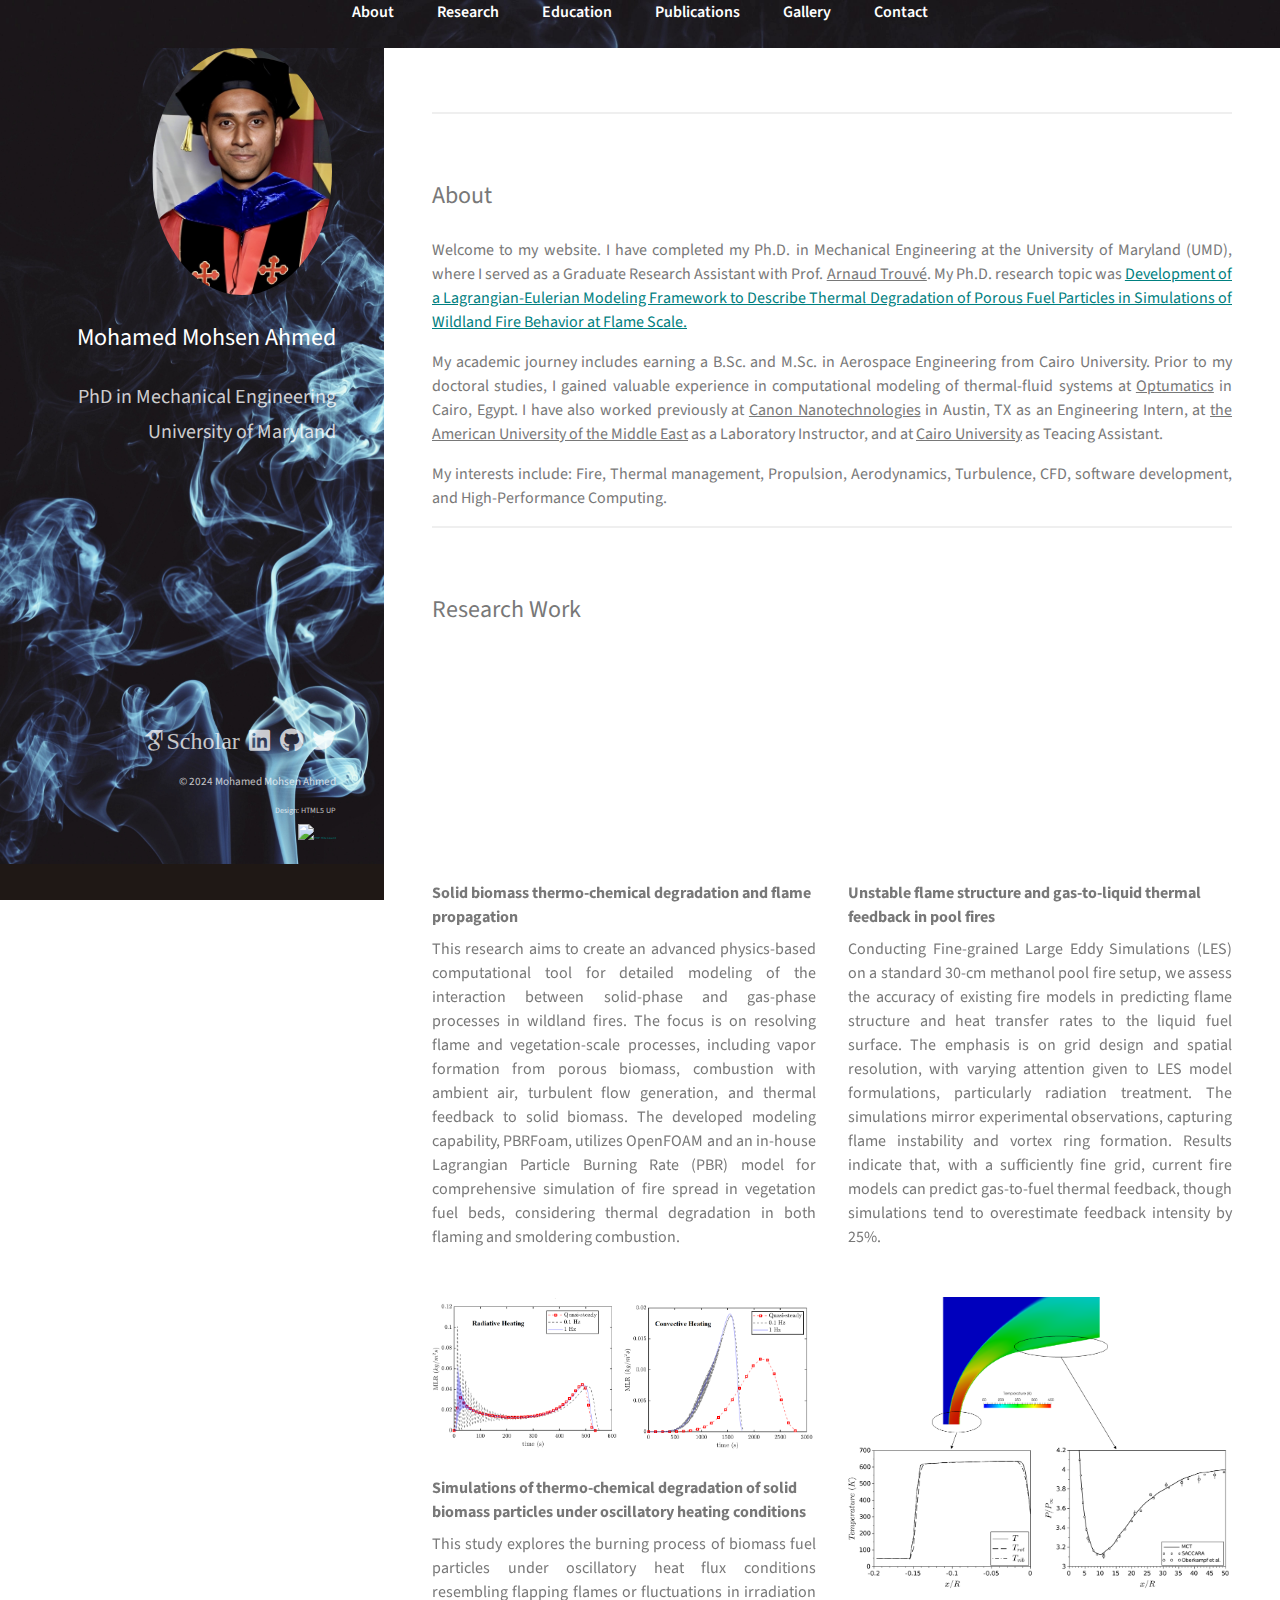
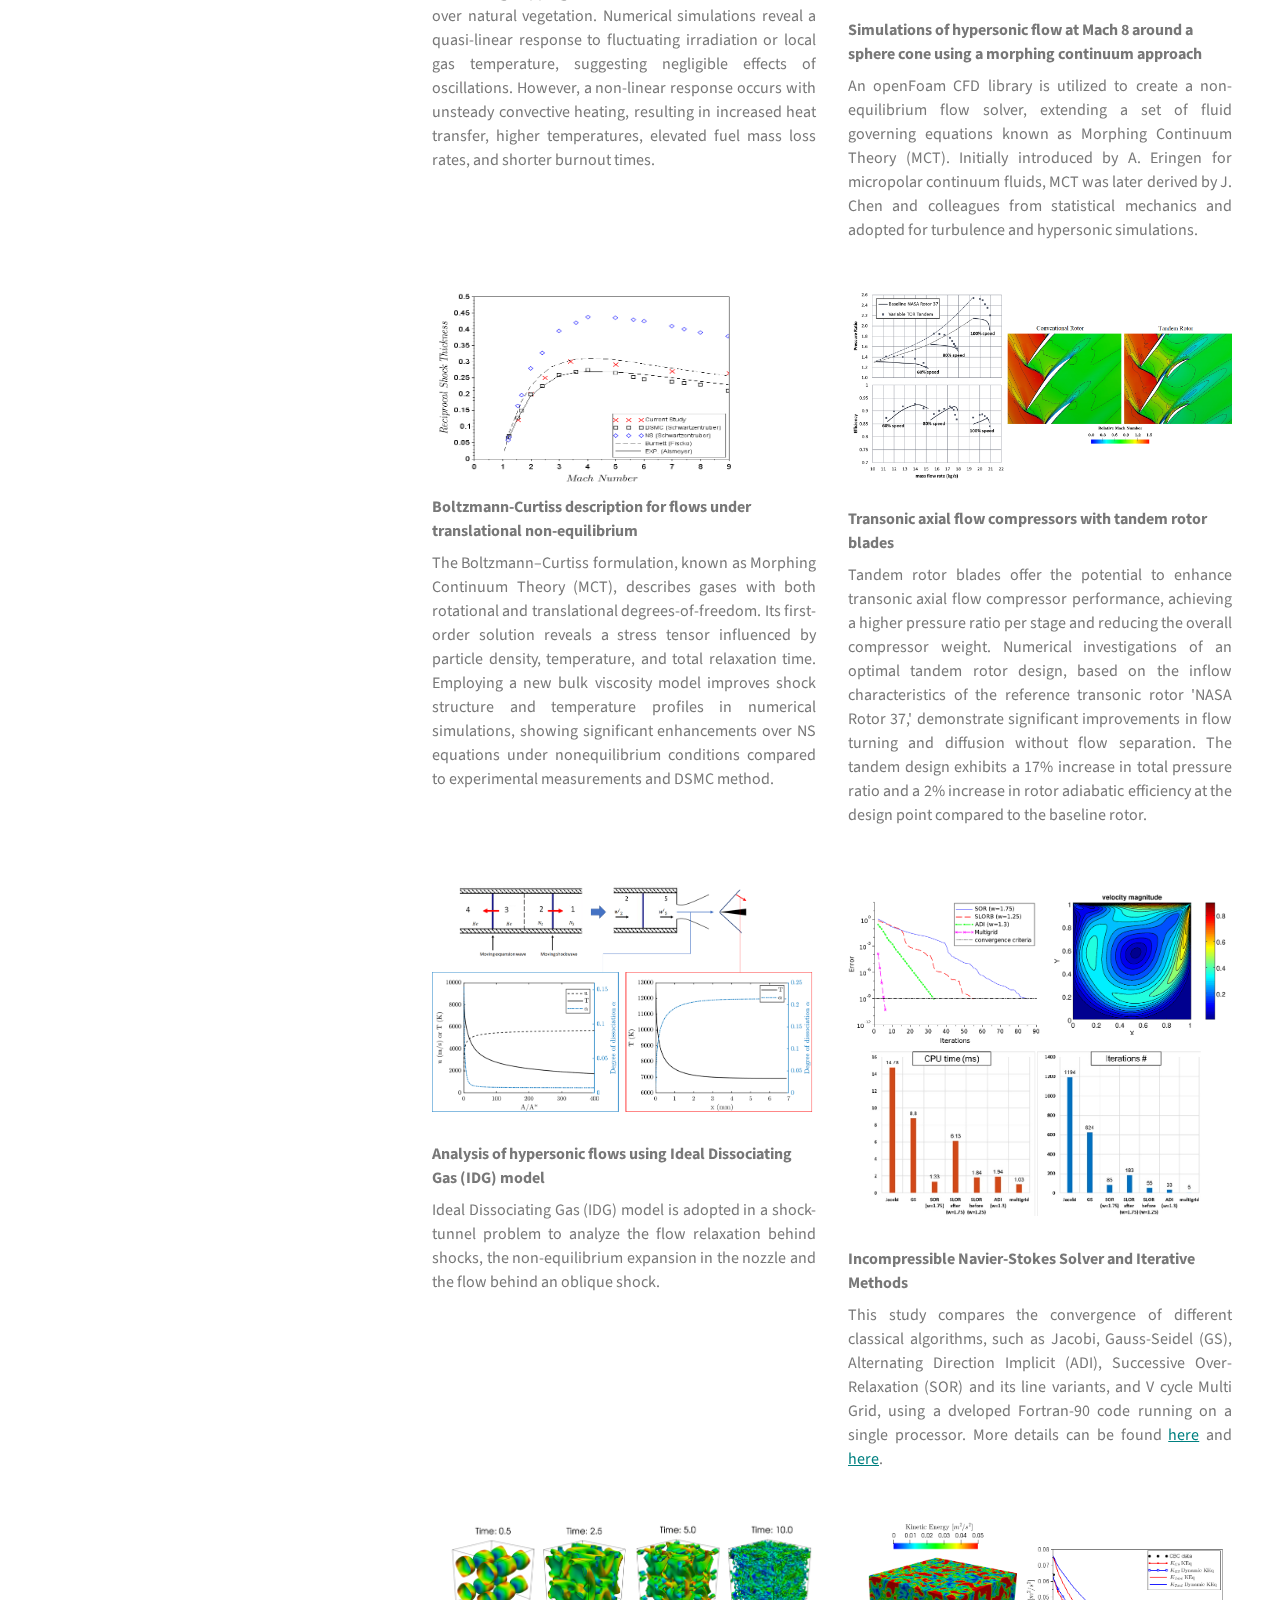
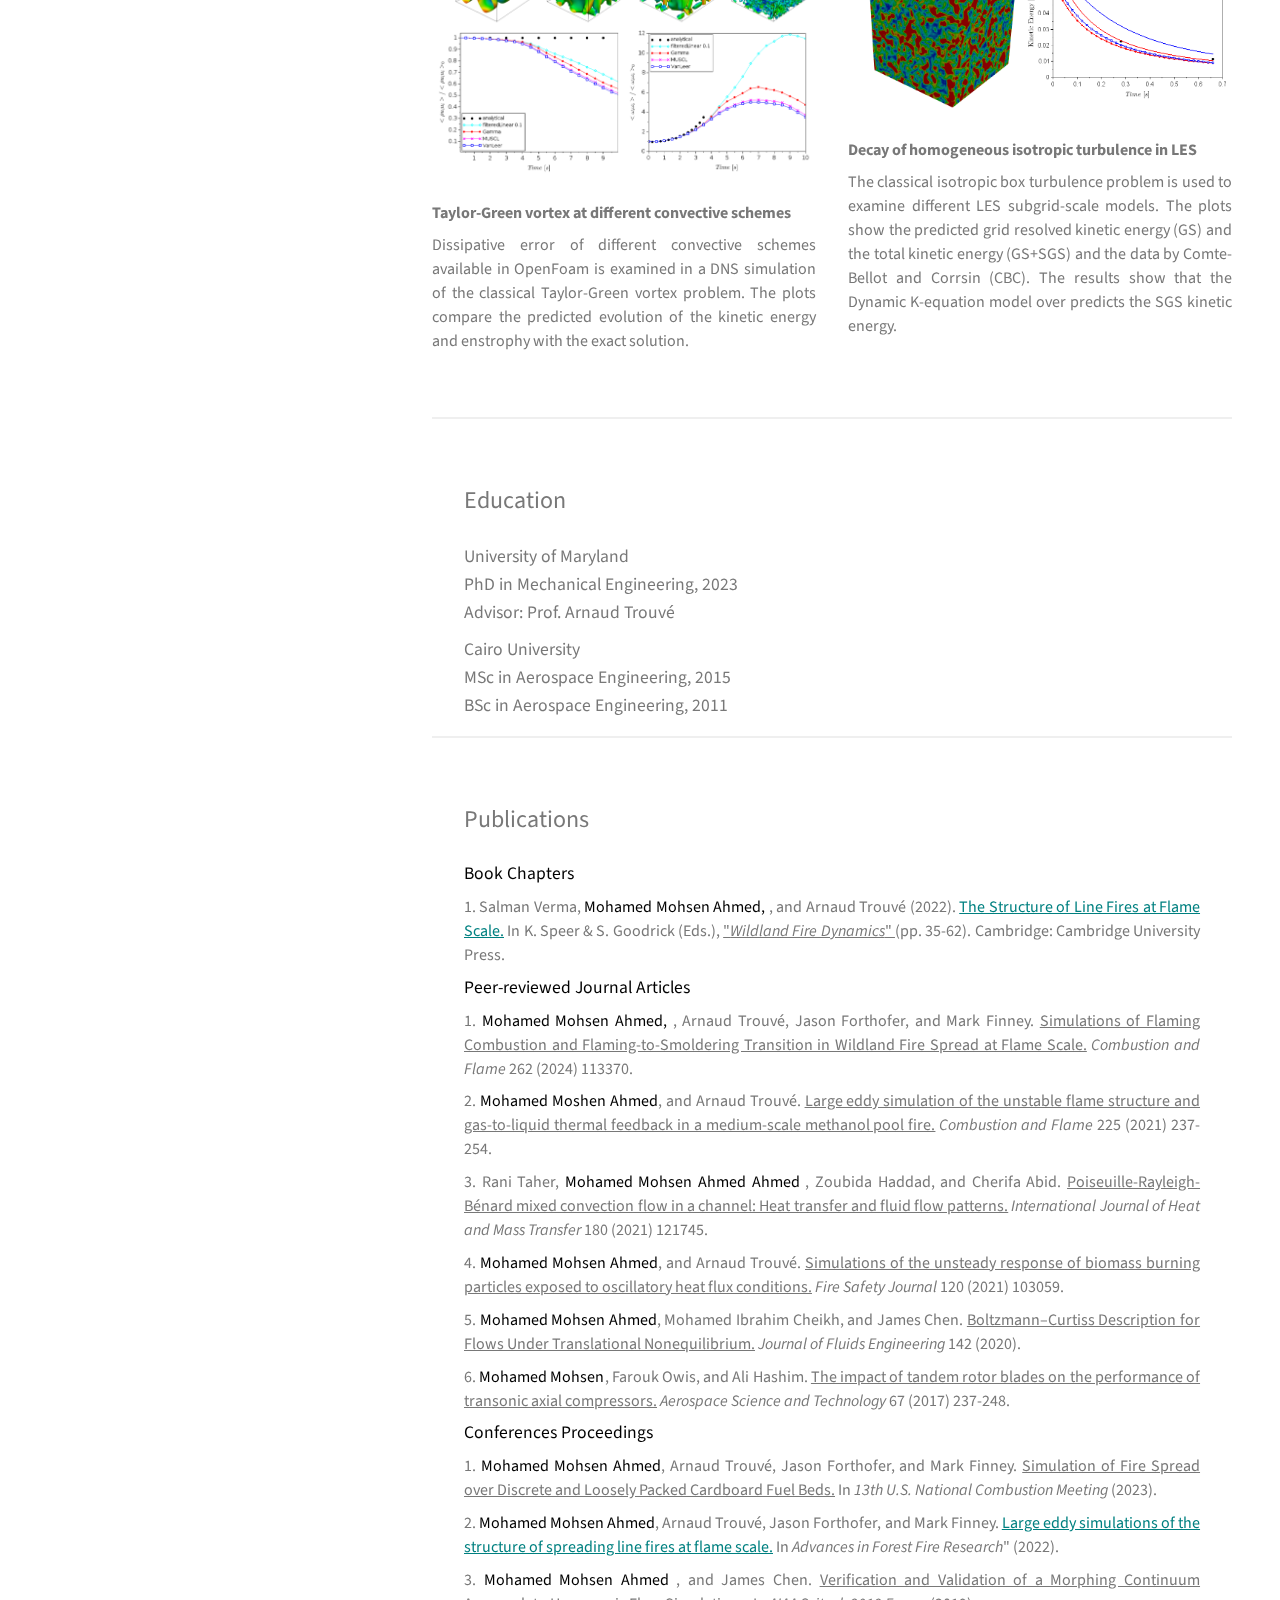
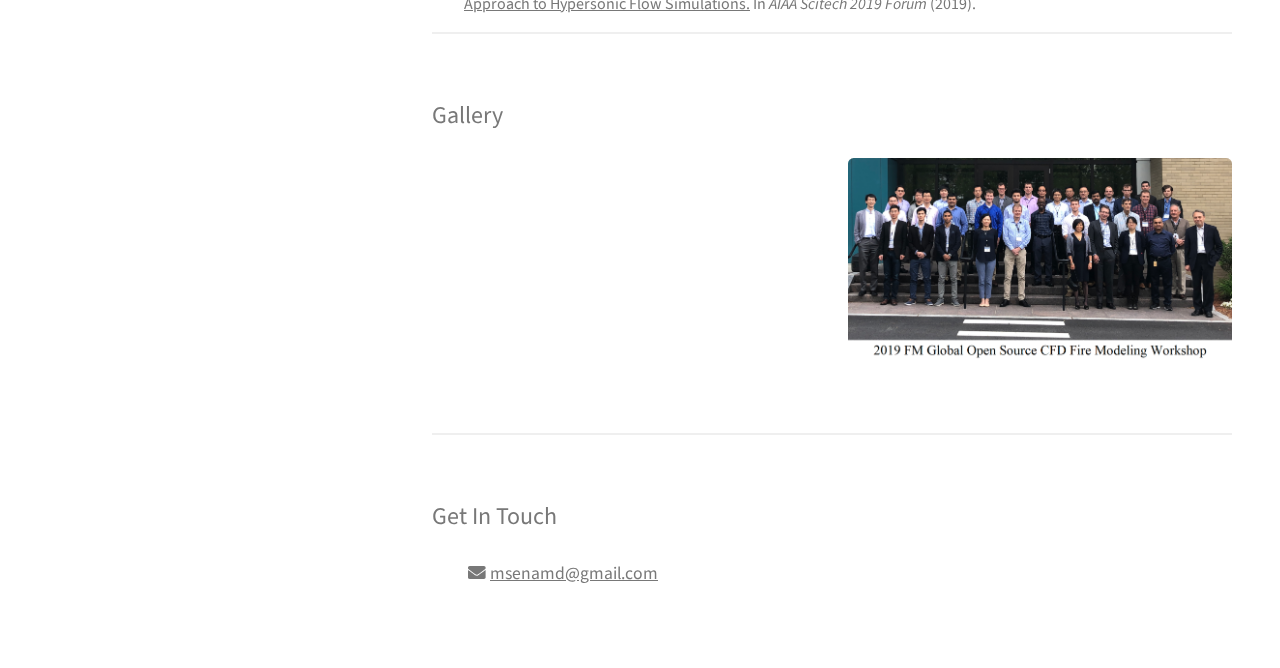
==== index.html @ ac5c8b50 "Initial commit" ====
<!DOCTYPE HTML>
<!--
	Strata by HTML5 UP
	html5up.net | @ajlkn
	Free for personal and commercial use under the CCA 3.0 license (html5up.net/license)
-->
<html>
	<head>
		<title>Mohamed Mohsen Ahmed</title>
		<meta charset="utf-8" />
		<meta name="description" content="Mohamed Mohsen Ahmed">
		<meta name="keywords" content="Mohamed, Mohsen, Ahmed, Maryland, Mechanical, Aerospace, Fire, Combusiton, UMD">
		<meta name="author" content="Mohamed Mohsen Ahmed">
		<meta name="viewport" content="width=device-width, initial-scale=1, user-scalable=no" />
		<link rel="stylesheet" href="assets/css/main.css" />
		<link rel="stylesheet" href="assets/css/academicons.min.css"/>
	</head>
	<body class="is-preload">
	
		<!-- Header -->
			<header id="header">
				<div class="inner">
					<a href="images/avatar1.jpg" class="image avatar"><img src="images/avatar2.jpg" alt="" /></a>
					<h2><strong>Mohamed Mohsen Ahmed </strong>
					<h1>PhD in Mechanical Engineering<h1 />
					<h1>University of Maryland <br />
				</div>
			</header>


			
		<!-- Main -->
			<div id="main">

				<!-- Nav -->
					<nav id="nav">
						<ul class="container">
							<li><a href="#About">About</a></li>
							<li><a href="#Work">Research</a></li>
							<li><a href="#Education">Education</a></li>
							<li><a href="#Publications">Publications</a></li>
							<li><a href="#Gallery">Gallery</a></li>							
							<li><a href="#Contact">Contact</a></li>
						</ul>
					</nav>
			
				<!-- About -->
						<section id="About" class="four">
						<h2>About</h2>
						<h4> Welcome to my website. I have completed my Ph.D. in Mechanical Engineering at the University of Maryland (UMD), 
						where I served as a Graduate Research Assistant with 
						Prof. <a style="text-decoration: underline;" href="https://fpe.umd.edu/clark/faculty/601/Arnaud-Trouv%C3%A9" style="color:inherit" target="_blank">Arnaud Trouvé</a>. 
						My Ph.D. research topic was <a style="text-decoration: underline;color: #008080" href="assets/Development of a Lagrangian-Eulerian Modeling Framework to Describe Thermal Degradation of Porous Fuel Particles in Simulations of Wildland Fire Behavior at Flame Scale.pdf" target="_blank">
								Development of a Lagrangian-Eulerian Modeling Framework to Describe Thermal Degradation of Porous Fuel Particles in Simulations of Wildland Fire Behavior at Flame Scale.</a> 
						</h4>
						
						<h4>
						My academic journey includes earning a B.Sc. and M.Sc. in Aerospace Engineering from Cairo University. 
						Prior to my doctoral studies, I gained valuable experience in computational modeling of thermal-fluid systems at 
						<a style="text-decoration: underline;" href="https://optumatics.com/" style="color:inherit" target="_blank">Optumatics</a> in Cairo, Egypt. 
						I have also worked previously at <a style="text-decoration: underline;" href="http://cnt.canon.com/" style="color:inherit" target="_blank">Canon Nanotechnologies</a> in Austin, TX as an Engineering Intern,
						at <a style="text-decoration: underline;" href="https://aum.edu.kw/" style="color:inherit" target="_blank">the American University of the Middle East</a> as a Laboratory Instructor, 
						and at <a style="text-decoration: underline;" href="https://aer.eng.cu.edu.eg/en/" style="color:inherit" target="_blank">Cairo University</a> as Teacing Assistant.
						</h4>
						
						<h4>
						My interests include: Fire, Thermal management, Propulsion, Aerodynamics, Turbulence, CFD, software development, and High-Performance Computing.
						</h4>
						
					</section>

				<!-- Research -->
					<section id="Work">
						<h2>Research Work</h2>
						<div class="row">

							<article class="col-6 col-12-xsmall work-item" class="from-right" > 
								<iframe width="320" height="220" src="https://www.youtube.com/embed/J0DNi5Ze78A" 
								frameborder="0" allow="accelerometer; autoplay; encrypted-media; gyroscope; picture-in-picture" 
								allowfullscreen></iframe>
								<h3>Solid biomass thermo-chemical degradation and flame propagation</h3>
								<h4> This research aims to create an advanced physics-based computational tool for detailed modeling of the interaction between solid-phase and gas-phase processes in wildland fires. The focus is on resolving flame and vegetation-scale processes, including vapor formation from porous biomass, combustion with ambient air, turbulent flow generation, and thermal feedback to solid biomass. The developed modeling capability, PBRFoam, utilizes OpenFOAM and an in-house Lagrangian Particle Burning Rate (PBR) model for comprehensive simulation of fire spread in vegetation fuel beds, considering thermal degradation in both flaming and smoldering combustion. </h4>
							</article>

							<article class="col-6 col-12-xsmall work-item">
								<iframe width="320" height="220" src="https://www.youtube.com/embed/lsleakIR14E" 
								frameborder="0" allow="accelerometer; autoplay; encrypted-media; gyroscope; picture-in-picture" 
								allowfullscreen></iframe>
								<h3>Unstable flame structure and gas-to-liquid thermal feedback in pool fires</h3>
								<h4>Conducting Fine-grained Large Eddy Simulations (LES) on a standard 30-cm methanol pool fire setup, we assess the accuracy of existing fire models in predicting flame structure and heat transfer rates to the liquid fuel surface. The emphasis is on grid design and spatial resolution, with varying attention given to LES model formulations, particularly radiation treatment. The simulations mirror experimental observations, capturing flame instability and vortex ring formation. Results indicate that, with a sufficiently fine grid, current fire models can predict gas-to-fuel thermal feedback, though simulations tend to overestimate feedback intensity by 25%.
								</h4>
							</article>
							
							<article class="col-6 col-12-xsmall work-item">
								<a href="images/fulls/oscilHeatFlux.png" class="image fit thumb"><img src="images/thumbs/oscilHeatFlux.png" alt="" /></a>
								<h3>Simulations of thermo-chemical degradation of solid biomass particles under oscillatory heating conditions</h3>
								<h4>This study explores the burning process of biomass fuel particles under oscillatory heat flux conditions resembling flapping flames or fluctuations in irradiation over natural vegetation. Numerical simulations reveal a quasi-linear response to fluctuating irradiation or local gas temperature, suggesting negligible effects of oscillations. However, a non-linear response occurs with unsteady convective heating, resulting in increased heat transfer, higher temperatures, elevated fuel mass loss rates, and shorter burnout times.</h4>
							</article>
							
							<article class="col-6 col-12-xsmall work-item">
								<a href="images/fulls/bluntCone.png" class="image fit thumb"><img src="images/thumbs/bluntCone.png" alt="" width="80%" height="30%" /></a>
								<h3>Simulations of hypersonic flow at Mach 8 around a sphere cone using a morphing continuum approach</h3>
								<h4>An openFoam CFD library is utilized to create a non-equilibrium flow solver, extending a set of fluid governing equations known as Morphing Continuum Theory (MCT). Initially introduced by A. Eringen for micropolar continuum fluids, MCT was later derived by J. Chen and colleagues from statistical mechanics and adopted for turbulence and hypersonic simulations.</h4>
							</article>
							
							<article class="col-6 col-12-xsmall work-item">
								<a href="images/fulls/shock_thickness.png" ><img src="images/thumbs/shock_thickness.png" alt="" width="80%" height="35%" /></a>
								<h3>Boltzmann-Curtiss description for flows under translational non-equilibrium</h3>
								<h4>The Boltzmann–Curtiss formulation, known as Morphing Continuum Theory (MCT), describes gases with both rotational and translational degrees-of-freedom. Its first-order solution reveals a stress tensor influenced by particle density, temperature, and total relaxation time. Employing a new bulk viscosity model improves shock structure and temperature profiles in numerical simulations, showing significant enhancements over NS equations under nonequilibrium conditions compared to experimental measurements and DSMC method. </h4>
							</article>
							
							<article class="col-6 col-12-xsmall work-item">
								<a href="images/fulls/tandem.png" class="image fit thumb"><img src="images/thumbs/tandem.png" alt="" /></a>
								<h3>Transonic axial flow compressors with tandem rotor blades</h3>
								<h4>Tandem rotor blades offer the potential to enhance transonic axial flow compressor performance, achieving a higher pressure ratio per stage and reducing the overall compressor weight. Numerical investigations of an optimal tandem rotor design, based on the inflow characteristics of the reference transonic rotor 'NASA Rotor 37,' demonstrate significant improvements in flow turning and diffusion without flow separation. The tandem design exhibits a 17% increase in total pressure ratio and a 2% increase in rotor adiabatic efficiency at the design point compared to the baseline rotor.</h4>
							</article>
							
							<article class="col-6 col-12-xsmall work-item">
								<a href="images/fulls/IDG_nozzle.png" class="image fit thumb"><img src="images/thumbs/IDG_nozzle.png" alt="" /></a>
								<h3>Analysis of hypersonic flows using Ideal Dissociating Gas (IDG) model</h3>
								<h4>Ideal Dissociating Gas (IDG) model is adopted in a shock-tunnel problem to analyze the flow relaxation behind shocks, the non-equilibrium expansion in the nozzle and the flow behind an oblique shock.</h4>
							</article>
							
							<article class="col-6 col-12-xsmall work-item">
								<a href="images/fulls/iterative.png" class="image fit thumb"><img src="images/thumbs/iterative.png" alt="" /></a>
								<h3>Incompressible Navier-Stokes Solver and Iterative Methods</h3>
								<h4> This study compares the convergence of different classical algorithms, such as Jacobi, Gauss-Seidel (GS), Alternating Direction Implicit (ADI), 
									Successive Over-Relaxation (SOR) and its line variants, and V cycle Multi Grid, 
									using a dveloped Fortran-90 code running on a single processor.
									More details can be found <a style="text-decoration: underline;color: #008080" href="assets/report-application-projection.pdf" target="_blank">
									here</a> and <a style="text-decoration: underline;color: #008080" href="assets/report-comparison-sor.pdf"target="_blank" >here</a>.
								</h4>
							</article>
							
							<article class="col-6 col-12-xsmall work-item">
								<a href="images/fulls/taylor.png" class="image fit thumb"><img src="images/thumbs/taylor.png" alt="" /></a>
								<h3>Taylor-Green vortex at different convective schemes</h3>
								<h4>Dissipative error of different convective schemes available in OpenFoam is examined in a DNS simulation of the classical Taylor-Green vortex problem. 
									The plots compare the predicted evolution of the kinetic energy and enstrophy with the exact solution.</h4>
							</article>
							
							<article class="col-6 col-12-xsmall work-item">
								<a href="images/fulls/boxTurb.png" href="images/fulls/box.gif" class="image fit thumb"><img src="images/thumbs/boxTurb.png" alt="" /></a>
								<h3>Decay of homogeneous isotropic turbulence in LES</h3>
								<h4> The classical isotropic box turbulence problem is used to examine different LES subgrid-scale models. 
								The plots show the predicted grid resolved kinetic energy (GS) and the total kinetic energy (GS+SGS) 
								and the data by Comte-Bellot and Corrsin (CBC). The results show that the Dynamic K-equation model over predicts the SGS kinetic energy.
								</h4>
							</article>							
						</div>
						<!-- <ul class="actions">
							<li><a href="#" class="button">Learn More</a></li>
						</ul> -->
					</section>

				<!-- Education -->
						<section id="Education" class="four">
							<div class="container">
							<header>
								<h2>Education</h2>
							</header>	
								<p>University of Maryland
								<br>
								PhD in Mechanical Engineering, 2023 
								<br>
								Advisor: Prof. Arnaud Trouvé
								</p>
								<p>Cairo University
								<br>
								MSc in Aerospace Engineering, 2015
								<br>
								BSc in Aerospace Engineering, 2011
								</p>
							</div>							
						</section>

					<!-- Publication -->
						<section id="Publications" class="four">
							<div class="container">
								<b>
								<header><h2>Publications</h2></header>
								<h4>
								
								<p><ss>Book Chapters</ss></p>
								1. Salman Verma, <ss> Mohamed Mohsen Ahmed, </ss>, and Arnaud Trouvé (2022). 
								<a style="text-decoration: underline;color: #008080" href="assets/Structure_of_line_fires.pdf" target="_blank">
								The Structure of Line Fires at Flame Scale.</a> 
								In K. Speer & S. Goodrick (Eds.), <a href="https://doi.org/10.1017/9781108683241.002" target="_blank" style="text-decoration: underline;"> "<i>Wildland Fire Dynamics</i>" </a>
								(pp. 35-62). Cambridge: Cambridge University Press.
								</p>
								</p>
								</p>
								<p><ss>Peer-reviewed Journal Articles</ss></p>				
								1. <ss>Mohamed Mohsen Ahmed, </ss>, Arnaud Trouvé, Jason Forthofer, and Mark Finney. <a href="https://doi.org/10.1016/j.combustflame.2024.113370" target="_blank" style="text-decoration: underline;">
								Simulations of Flaming Combustion and Flaming-to-Smoldering Transition in Wildland Fire Spread at Flame Scale.</a>
								<i>Combustion and Flame</i> 262 (2024) 113370.
								</p>
								2. <ss>Mohamed Moshen Ahmed</ss>, and Arnaud Trouvé. <a href="https://doi.org/10.1016/j.combustflame.2020.10.055" target="_blank" style="text-decoration: underline;">
								Large eddy simulation of the unstable flame structure and gas-to-liquid thermal feedback in a medium-scale methanol pool fire.</a>
								<i>Combustion and Flame</i> 225 (2021) 237-254.
								</p>
								3. Rani Taher, <ss> Mohamed Mohsen Ahmed Ahmed </ss>, Zoubida Haddad, and Cherifa Abid. <a href="https://doi.org/10.1016/j.ijheatmasstransfer.2021.121745" target="_blank" style="text-decoration: underline;">
								Poiseuille-Rayleigh-Bénard mixed convection flow in a channel: Heat transfer and fluid flow patterns.</a>
								<i>International Journal of Heat and Mass Transfer</i> 180 (2021) 121745.
								</p>								
								4. <ss>Mohamed Mohsen Ahmed</ss>, and Arnaud Trouvé. <a href="https://doi.org/10.1016/j.firesaf.2020.103059" target="_blank" style="text-decoration: underline;">
								Simulations of the unsteady response of biomass burning particles exposed to oscillatory heat flux conditions.</a>
								<i>Fire Safety Journal</i> 120 (2021) 103059.
								</p>
								5. <ss>Mohamed Mohsen Ahmed</ss>, Mohamed Ibrahim Cheikh, and James Chen. <a href="https://doi.org/10.1115/1.4045761" target="_blank" style="text-decoration: underline;">
								Boltzmann–Curtiss Description for Flows Under Translational Nonequilibrium.</a>
								<i>Journal of Fluids Engineering</i> 142 (2020).
								</p>
								6. <ss>Mohamed Mohsen</ss>, Farouk Owis, and Ali Hashim. <a href="https://doi.org/10.1016/j.ast.2017.04.019" target="_blank" style="text-decoration: underline;">
								The impact of tandem rotor blades on the performance of transonic axial compressors.</a>
								<i>Aerospace Science and Technology</i> 67 (2017) 237-248.
								</p>
								</p>
								</p>
								<p><ss>Conferences Proceedings</ss></p>
								1. <ss>Mohamed Mohsen Ahmed</ss>, Arnaud Trouvé, Jason Forthofer, and Mark Finney. <a href="assets/US_National_Comb_Meeting_2023_v3.pdf" target="_blank" style="text-decoration: underline;">
								Simulation of Fire Spread over Discrete and Loosely Packed Cardboard Fuel Beds.</a>
								In <i>13th U.S. National Combustion Meeting</i> (2023).
								</p>
								2. <ss> Mohamed Mohsen Ahmed</ss>, Arnaud Trouvé, Jason Forthofer, and Mark Finney. 
								<a style="text-decoration: underline;color: #008080" href="https://doi.org/10.14195/978-989-26-2298-9_44" target="_blank">
								Large eddy simulations of the structure of spreading line fires at flame scale.</a> 
								In <i>Advances in Forest Fire Research</i>" (2022).
								</p>								
								3. <ss>Mohamed Mohsen Ahmed </ss>, and James Chen. <a href="https://arc.aiaa.org/doi/pdf/10.2514/6.2019-0891" target="_blank" style="text-decoration: underline;">
								Verification and Validation of a Morphing Continuum Approach to Hypersonic Flow Simulations.</a>
								In <i>AIAA Scitech 2019 Forum</i> (2019).
								</p>
								</p></h4>
								</b>
							</div>
						</section>
	
				<!-- Research -->
					<section id="Gallery">
						<h2>Gallery</h2>
						<div class="row">
							<article class="col-6 col-12-xsmall work-item">
								<a href="images/fulls/Princeton_group.png" class="image fit thumb"><img src="images/thumbs/Princeton_group.png" alt="" /></a>
							</article>
							<article class="col-6 col-12-xsmall work-item">
								<a href="images/fulls/FMGlobal_workshop.png" class="image fit thumb"><img src="images/thumbs/FMGlobal_workshop.png" alt="" /></a>
							</article>				
						</div>
						<!-- <ul class="actions">
							<li><a href="#" class="button">Learn More</a></li>
						</ul> -->
					</section>
					
				<!-- Three -->
					<section id="Contact">
						<h2>Get In Touch</h2>
						<div class="row">
							<div class="col-4 col-12-small">
								<ul class="labeled-icons">
									<li>
										<p class="icon solid fa-envelope"><span class="label">Email</span>
										<a style="text-decoration: underline;" href="mailto: msenamd@gmail.com">msenamd@gmail.com </a> </p>
									</li>
								</ul>
							</div>
						</div>
					</section>
			</div>

		<!-- Footer -->
			<footer id="footer">
				<div class="inner">
					<ul class="icons">
						<!-- <li><a href="assets/CV_Mohamed_Ahmed.pdf" class="ai ai-cv ai-3x" target="_blank" style="font-size: 1.7em;"><span class="label"></span></a></li> -->
						<li><a href="https://scholar.google.com/citations?user=YEFh3GgAAAAJ&hl=en" class="ai ai-google-scholar ai-3x" target="_blank" style="font-size: 1.5em;"><span class="label">Scholar</span></a></li>
						<li><a href="https://www.linkedin.com/in/mohamed-mohsen-ahmed-90630752/" target="_blank" class="icon brands fa-linkedin"><span class="label">Linkedin</span></a></li>
						<li><a href="https://github.com/mmahmed15" target="_blank" class="icon brands fa-github"><span class="label">Github</span></a></li>
						<li><a href="https://twitter.com/M_MohsenAhmed" target="_blank" class="icon brands fa-twitter"><span class="label">Twitter</span></a></li>
					</ul>
					<ul class="copyright" style="font-size: 0.7em" >
						<li> &copy; 2024 Mohamed Mohsen Ahmed  </li> 
					</ul>
					<ul class="copyright">
						<li>Design: <a href="http://html5up.net">HTML5 UP</a></li>
					</ul>
					
					<!-- hitwebcounter Code START -->
					<a href="https://www.hitwebcounter.com" target="_blank" style="font-size: 0.2em">
					<img src="https://hitwebcounter.com/counter/counter.php?page=7288860&style=0007&nbdigits=8&type=page&initCount=0" title="User Stats" Alt="PHP Hits Count"   border="0" >
					</a>     

				</div>
			</footer>

		<!-- Scripts -->
			<script src="assets/js/jquery.min.js"></script>
			<script src="assets/js/jquery.poptrox.min.js"></script>
			<script src="assets/js/browser.min.js"></script>
			<script src="assets/js/breakpoints.min.js"></script>
			<script src="assets/js/util.js"></script>
			<script src="assets/js/main.js"></script>

	</body>
</html>
---- assets/css/main.css ----
@import url("fontawesome-all.min.css");
@import url("https://fonts.googleapis.com/css?family=Source+Sans+Pro:400,400italic");

/*
	Strata by HTML5 UP
	html5up.net | @ajlkn
	Free for personal and commercial use under the CCA 3.0 license (html5up.net/license)
*/

html, body, div, span, applet, object,
iframe, h1, h2, h3, h4, h5, h6, p, blockquote,
pre, a, abbr, acronym, address, big, cite,
code, del, dfn, em, img, ins, kbd, q, s, samp,
small, strike, strong, sub, sup, tt, var, b,
u, i, center, dl, dt, dd, ol, ul, li, fieldset,
form, label, legend, table, caption, tbody,
tfoot, thead, tr, th, td, article, aside,
canvas, details, embed, figure, figcaption,
footer, header, hgroup, menu, nav, output, ruby,
section, summary, time, mark, audio, video {
	margin: 0;
	padding: 0;
	border: 0;
	font-size: 100%;
	font: inherit;
	vertical-align: baseline;}

article, aside, details, figcaption, figure,
footer, header, hgroup, menu, nav, section {
	display: block;}

body {
	line-height: 1;
}

ol, ul {
	list-style: none;
}

blockquote, q {
	quotes: none;
}

	blockquote:before, blockquote:after, q:before, q:after {
		content: '';
		content: none;
	}

table {
	border-collapse: collapse;
	border-spacing: 0;
}

body {
	-webkit-text-size-adjust: none;
}

mark {
	background-color: transparent;
	color: inherit;
}

input::-moz-focus-inner {
	border: 0;
	padding: 0;
}

input, select, textarea {
	-moz-appearance: none;
	-webkit-appearance: none;
	-ms-appearance: none;
	appearance: none;
}

/* Basic */

	html {
		box-sizing: border-box;
	}

	*, *:before, *:after {
		box-sizing: inherit;
	}

	body {
		background: #fff;
	}

		body.is-preload *, body.is-preload *:before, body.is-preload *:after {
			-moz-animation: none !important;
			-webkit-animation: none !important;
			-ms-animation: none !important;
			animation: none !important;
			-moz-transition: none !important;
			-webkit-transition: none !important;
			-ms-transition: none !important;
			transition: none !important;
		}

	body, input, select, textarea {
		color: #787878;
		font-family: "Source Sans Pro", Helvetica, sans-serif;
		font-size: 16pt;
		font-weight: 400;
		line-height: 1.75em;
	}

	a {
		-moz-transition: color 0.2s ease-in-out, border-color 0.2s ease-in-out;
		-webkit-transition: color 0.2s ease-in-out, border-color 0.2s ease-in-out;
		-ms-transition: color 0.2s ease-in-out, border-color 0.2s ease-in-out;
		transition: color 0.2s ease-in-out, border-color 0.2s ease-in-out;
		border-bottom: none;
		color: #008080;
		text-decoration: none;
	}

		a:hover {
			border-bottom-color: transparent;
			color: #49bf9d !important;
			text-decoration: none;
		}

	strong, b {
		color: #787878;
		font-weight: 400;
	}

	em, i {
		font-style: italic;
	}
	em, ss {
		color: black;
	}
	p {
		font-size: 1.1em;
		margin: 0 0 0.5em 0;
		text-align: justify;
		text-justify: inter-word;
	}

	h1, h2, h3, h4, h5, h6 {
		color: #787878;
		font-weight: 400;
		line-height: 1em;
		margin: 0 0 1em 0;
	}

		h1 a, h2 a, h3 a, h4 a, h5 a, h6 a {
			color: inherit;
			text-decoration: none;
		}

	h1 {
		font-size: 2em;
		line-height: 1.5em;
	}

	h2 {
		font-size: 1.5em;
		line-height: 1.5em;
	}

	h3 {
		font-weight: bold;
		font-size: 2.5em;
		line-height: 1.5em;
	}

	h4 {
		font-size: 1.0em;
		line-height: 1.5em;
		text-align: justify;
		text-justify: inter-word;
	}

	h5 {
		font-size: 0.9em;
		line-height: 1.5em;
	}

	h6 {
		font-size: 0.7em;
		line-height: 1.5em;
	}

	sub {
		font-size: 0.8em;
		position: relative;
		top: 0.5em;
	}

	sup {
		font-size: 0.8em;
		position: relative;
		top: -0.5em;
	}

	hr {
		border: 0;
		border-bottom: solid 2px #efefef;
		margin: 2em 0;
	}

		hr.major {
			margin: 3em 0;
		}

	blockquote {
		border-left: solid 6px #efefef;
		font-style: italic;
		margin: 0 0 2em 0;
		padding: 0.5em 0 0.5em 1.5em;
	}

	code {
		background: #f7f7f7;
		border-radius: 0.35em;
		border: solid 2px #efefef;
		font-family: "Courier New", monospace;
		font-size: 0.9em;
		margin: 0 0.25em;
		padding: 0.25em 0.65em;
	}

	pre {
		-webkit-overflow-scrolling: touch;
		font-family: "Courier New", monospace;
		font-size: 0.9em;
		margin: 0 0 2em 0;
	}

		pre code {
			display: block;
			line-height: 1.75em;
			padding: 1em 1.5em;
			overflow-x: auto;
		}

	.align-left {
		text-align: left;
	}

	.align-center {
		text-align: center;
	}

	.align-right {
		text-align: right;
	}

/* Container */

	.container {
		margin: 0 auto;
		max-width: calc(100% - 4em);
		width: 100%;
	}

		.container.xsmall {
			width: 25%;
		}

		.container.small {
			width: 50%;
		}

		.container.medium {
			width: 75%;
		}

		.container.large {
			width: 125%;
		}

		.container.xlarge {
			width: 150%;
		}

		.container.max {
			width: 100%;
		}

		@media screen and (max-width: 980px) {

			.container {
				width: 100% !important;
				max-width: 100% !important;
			}

		}

		@media screen and (max-width: 480px) {

			.container {
				max-width: calc(100% - 3em);
			}

		}

/* Row */

	.row {
		display: flex;
		flex-wrap: wrap;
		box-sizing: border-box;
		align-items: stretch;
	}

		.row > * {
			box-sizing: border-box;
		}

		.row.gtr-uniform > * > :last-child {
			margin-bottom: 0;
		}

		.row.aln-left {
			justify-content: flex-start;
		}

		.row.aln-center {
			justify-content: center;
		}

		.row.aln-right {
			justify-content: flex-end;
		}

		.row.aln-top {
			align-items: flex-start;
		}

		.row.aln-middle {
			align-items: center;
		}

		.row.aln-bottom {
			align-items: flex-end;
		}

		.row > .imp {
			order: -1;
		}

		.row > .col-1 {
			width: 8.33333%;
		}

		.row > .off-1 {
			margin-left: 8.33333%;
		}

		.row > .col-2 {
			width: 16.66667%;
		}

		.row > .off-2 {
			margin-left: 16.66667%;
		}

		.row > .col-3 {
			width: 25%;
		}

		.row > .off-3 {
			margin-left: 25%;
		}

		.row > .col-4 {
			width: 33.33333%;
		}

		.row > .off-4 {
			margin-left: 33.33333%;
		}

		.row > .col-5 {
			width: 41.66667%;
		}

		.row > .off-5 {
			margin-left: 41.66667%;
		}

		.row > .col-6 {
			width: 50%;
		}

		.row > .off-6 {
			margin-left: 50%;
		}

		.row > .col-7 {
			width: 58.33333%;
		}

		.row > .off-7 {
			margin-left: 58.33333%;
		}

		.row > .col-8 {
			width: 66.66667%;
		}

		.row > .off-8 {
			margin-left: 66.66667%;
		}

		.row > .col-9 {
			width: 75%;
		}

		.row > .off-9 {
			margin-left: 75%;
		}

		.row > .col-10 {
			width: 83.33333%;
		}

		.row > .off-10 {
			margin-left: 83.33333%;
		}

		.row > .col-11 {
			width: 91.66667%;
		}

		.row > .off-11 {
			margin-left: 91.66667%;
		}

		.row > .col-12 {
			width: 100%;
		}

		.row > .off-12 {
			margin-left: 100%;
		}

		.row.gtr-0 {
			margin-top: 0;
			margin-left: 0em;
		}

			.row.gtr-0 > * {
				padding: 0 0 0 0em;
			}

			.row.gtr-0.gtr-uniform {
				margin-top: 0em;
			}

				.row.gtr-0.gtr-uniform > * {
					padding-top: 0em;
				}

		.row.gtr-25 {
			margin-top: 0;
			margin-left: -0.625em;
		}

			.row.gtr-25 > * {
				padding: 0 0 0 0.625em;
			}

			.row.gtr-25.gtr-uniform {
				margin-top: -0.625em;
			}

				.row.gtr-25.gtr-uniform > * {
					padding-top: 0.625em;
				}

		.row.gtr-50 {
			margin-top: 0;
			margin-left: -1.25em;
		}

			.row.gtr-50 > * {
				padding: 0 0 0 1.25em;
			}

			.row.gtr-50.gtr-uniform {
				margin-top: -1.25em;
			}

				.row.gtr-50.gtr-uniform > * {
					padding-top: 1.25em;
				}

		.row {
			margin-top: 0;
			margin-left: -2.5em;
		}

			.row > * {
				padding: 0 0 0 2.5em;
			}

			.row.gtr-uniform {
				margin-top: -2.5em;
			}

				.row.gtr-uniform > * {
					padding-top: 2.5em;
				}

		.row.gtr-150 {
			margin-top: 0;
			margin-left: -3.75em;
		}

			.row.gtr-150 > * {
				padding: 0 0 0 3.75em;
			}

			.row.gtr-150.gtr-uniform {
				margin-top: -3.75em;
			}

				.row.gtr-150.gtr-uniform > * {
					padding-top: 3.75em;
				}

		.row.gtr-200 {
			margin-top: 0;
			margin-left: -5em;
		}

			.row.gtr-200 > * {
				padding: 0 0 0 5em;
			}

			.row.gtr-200.gtr-uniform {
				margin-top: -5em;
			}

				.row.gtr-200.gtr-uniform > * {
					padding-top: 5em;
				}

		@media screen and (max-width: 1800px) {

			.row {
				display: flex;
				flex-wrap: wrap;
				box-sizing: border-box;
				align-items: stretch;
			}

				.row > * {
					box-sizing: border-box;
				}

				.row.gtr-uniform > * > :last-child {
					margin-bottom: 0;
				}

				.row.aln-left {
					justify-content: flex-start;
				}

				.row.aln-center {
					justify-content: center;
				}

				.row.aln-right {
					justify-content: flex-end;
				}

				.row.aln-top {
					align-items: flex-start;
				}

				.row.aln-middle {
					align-items: center;
				}

				.row.aln-bottom {
					align-items: flex-end;
				}

				.row > .imp-xlarge {
					order: -1;
				}

				.row > .col-1-xlarge {
					width: 8.33333%;
				}

				.row > .off-1-xlarge {
					margin-left: 8.33333%;
				}

				.row > .col-2-xlarge {
					width: 16.66667%;
				}

				.row > .off-2-xlarge {
					margin-left: 16.66667%;
				}

				.row > .col-3-xlarge {
					width: 25%;
				}

				.row > .off-3-xlarge {
					margin-left: 25%;
				}

				.row > .col-4-xlarge {
					width: 33.33333%;
				}

				.row > .off-4-xlarge {
					margin-left: 33.33333%;
				}

				.row > .col-5-xlarge {
					width: 41.66667%;
				}

				.row > .off-5-xlarge {
					margin-left: 41.66667%;
				}

				.row > .col-6-xlarge {
					width: 50%;
				}

				.row > .off-6-xlarge {
					margin-left: 50%;
				}

				.row > .col-7-xlarge {
					width: 58.33333%;
				}

				.row > .off-7-xlarge {
					margin-left: 58.33333%;
				}

				.row > .col-8-xlarge {
					width: 66.66667%;
				}

				.row > .off-8-xlarge {
					margin-left: 66.66667%;
				}

				.row > .col-9-xlarge {
					width: 75%;
				}

				.row > .off-9-xlarge {
					margin-left: 75%;
				}

				.row > .col-10-xlarge {
					width: 83.33333%;
				}

				.row > .off-10-xlarge {
					margin-left: 83.33333%;
				}

				.row > .col-11-xlarge {
					width: 91.66667%;
				}

				.row > .off-11-xlarge {
					margin-left: 91.66667%;
				}

				.row > .col-12-xlarge {
					width: 100%;
				}

				.row > .off-12-xlarge {
					margin-left: 100%;
				}

				.row.gtr-0 {
					margin-top: 0;
					margin-left: 0em;
				}

					.row.gtr-0 > * {
						padding: 0 0 0 0em;
					}

					.row.gtr-0.gtr-uniform {
						margin-top: 0em;
					}

						.row.gtr-0.gtr-uniform > * {
							padding-top: 0em;
						}

				.row.gtr-25 {
					margin-top: 0;
					margin-left: -0.625em;
				}

					.row.gtr-25 > * {
						padding: 0 0 0 0.625em;
					}

					.row.gtr-25.gtr-uniform {
						margin-top: -0.625em;
					}

						.row.gtr-25.gtr-uniform > * {
							padding-top: 0.625em;
						}

				.row.gtr-50 {
					margin-top: 0;
					margin-left: -1.25em;
				}

					.row.gtr-50 > * {
						padding: 0 0 0 1.25em;
					}

					.row.gtr-50.gtr-uniform {
						margin-top: -1.25em;
					}

						.row.gtr-50.gtr-uniform > * {
							padding-top: 1.25em;
						}

				.row {
					margin-top: 0;
					margin-left: -2.5em;
				}

					.row > * {
						padding: 0 0 0 2.5em;
					}

					.row.gtr-uniform {
						margin-top: -2.5em;
					}

						.row.gtr-uniform > * {
							padding-top: 2.5em;
						}

				.row.gtr-150 {
					margin-top: 0;
					margin-left: -3.75em;
				}

					.row.gtr-150 > * {
						padding: 0 0 0 3.75em;
					}

					.row.gtr-150.gtr-uniform {
						margin-top: -3.75em;
					}

						.row.gtr-150.gtr-uniform > * {
							padding-top: 3.75em;
						}

				.row.gtr-200 {
					margin-top: 0;
					margin-left: -5em;
				}

					.row.gtr-200 > * {
						padding: 0 0 0 5em;
					}

					.row.gtr-200.gtr-uniform {
						margin-top: -5em;
					}

						.row.gtr-200.gtr-uniform > * {
							padding-top: 5em;
						}

		}

		@media screen and (max-width: 1280px) {

			.row {
				display: flex;
				flex-wrap: wrap;
				box-sizing: border-box;
				align-items: stretch;
			}

				.row > * {
					box-sizing: border-box;
				}

				.row.gtr-uniform > * > :last-child {
					margin-bottom: 0;
				}

				.row.aln-left {
					justify-content: flex-start;
				}

				.row.aln-center {
					justify-content: center;
				}

				.row.aln-right {
					justify-content: flex-end;
				}

				.row.aln-top {
					align-items: flex-start;
				}

				.row.aln-middle {
					align-items: center;
				}

				.row.aln-bottom {
					align-items: flex-end;
				}

				.row > .imp-large {
					order: -1;
				}

				.row > .col-1-large {
					width: 8.33333%;
				}

				.row > .off-1-large {
					margin-left: 8.33333%;
				}

				.row > .col-2-large {
					width: 16.66667%;
				}

				.row > .off-2-large {
					margin-left: 16.66667%;
				}

				.row > .col-3-large {
					width: 25%;
				}

				.row > .off-3-large {
					margin-left: 25%;
				}

				.row > .col-4-large {
					width: 33.33333%;
				}

				.row > .off-4-large {
					margin-left: 33.33333%;
				}

				.row > .col-5-large {
					width: 41.66667%;
				}

				.row > .off-5-large {
					margin-left: 41.66667%;
				}

				.row > .col-6-large {
					width: 50%;
				}

				.row > .off-6-large {
					margin-left: 50%;
				}

				.row > .col-7-large {
					width: 58.33333%;
				}

				.row > .off-7-large {
					margin-left: 58.33333%;
				}

				.row > .col-8-large {
					width: 66.66667%;
				}

				.row > .off-8-large {
					margin-left: 66.66667%;
				}

				.row > .col-9-large {
					width: 75%;
				}

				.row > .off-9-large {
					margin-left: 75%;
				}

				.row > .col-10-large {
					width: 83.33333%;
				}

				.row > .off-10-large {
					margin-left: 83.33333%;
				}

				.row > .col-11-large {
					width: 91.66667%;
				}

				.row > .off-11-large {
					margin-left: 91.66667%;
				}

				.row > .col-12-large {
					width: 100%;
				}

				.row > .off-12-large {
					margin-left: 100%;
				}

				.row.gtr-0 {
					margin-top: 0;
					margin-left: 0em;
				}

					.row.gtr-0 > * {
						padding: 0 0 0 0em;
					}

					.row.gtr-0.gtr-uniform {
						margin-top: 0em;
					}

						.row.gtr-0.gtr-uniform > * {
							padding-top: 0em;
						}

				.row.gtr-25 {
					margin-top: 0;
					margin-left: -0.5em;
				}

					.row.gtr-25 > * {
						padding: 0 0 0 0.5em;
					}

					.row.gtr-25.gtr-uniform {
						margin-top: -0.5em;
					}

						.row.gtr-25.gtr-uniform > * {
							padding-top: 0.5em;
						}

				.row.gtr-50 {
					margin-top: 0;
					margin-left: -1em;
				}

					.row.gtr-50 > * {
						padding: 0 0 0 1em;
					}

					.row.gtr-50.gtr-uniform {
						margin-top: -1em;
					}

						.row.gtr-50.gtr-uniform > * {
							padding-top: 1em;
						}

				.row {
					margin-top: 0;
					margin-left: -2em;
				}

					.row > * {
						padding: 0 0 0 2em;
					}

					.row.gtr-uniform {
						margin-top: -2em;
					}

						.row.gtr-uniform > * {
							padding-top: 2em;
						}

				.row.gtr-150 {
					margin-top: 0;
					margin-left: -3em;
				}

					.row.gtr-150 > * {
						padding: 0 0 0 3em;
					}

					.row.gtr-150.gtr-uniform {
						margin-top: -3em;
					}

						.row.gtr-150.gtr-uniform > * {
							padding-top: 3em;
						}

				.row.gtr-200 {
					margin-top: 0;
					margin-left: -4em;
				}

					.row.gtr-200 > * {
						padding: 0 0 0 4em;
					}

					.row.gtr-200.gtr-uniform {
						margin-top: -4em;
					}

						.row.gtr-200.gtr-uniform > * {
							padding-top: 4em;
						}

		}

		@media screen and (max-width: 980px) {

			.row {
				display: flex;
				flex-wrap: wrap;
				box-sizing: border-box;
				align-items: stretch;
			}

				.row > * {
					box-sizing: border-box;
				}

				.row.gtr-uniform > * > :last-child {
					margin-bottom: 0;
				}

				.row.aln-left {
					justify-content: flex-start;
				}

				.row.aln-center {
					justify-content: center;
				}

				.row.aln-right {
					justify-content: flex-end;
				}

				.row.aln-top {
					align-items: flex-start;
				}

				.row.aln-middle {
					align-items: center;
				}

				.row.aln-bottom {
					align-items: flex-end;
				}

				.row > .imp-medium {
					order: -1;
				}

				.row > .col-1-medium {
					width: 8.33333%;
				}

				.row > .off-1-medium {
					margin-left: 8.33333%;
				}

				.row > .col-2-medium {
					width: 16.66667%;
				}

				.row > .off-2-medium {
					margin-left: 16.66667%;
				}

				.row > .col-3-medium {
					width: 25%;
				}

				.row > .off-3-medium {
					margin-left: 25%;
				}

				.row > .col-4-medium {
					width: 33.33333%;
				}

				.row > .off-4-medium {
					margin-left: 33.33333%;
				}

				.row > .col-5-medium {
					width: 41.66667%;
				}

				.row > .off-5-medium {
					margin-left: 41.66667%;
				}

				.row > .col-6-medium {
					width: 50%;
				}

				.row > .off-6-medium {
					margin-left: 50%;
				}

				.row > .col-7-medium {
					width: 58.33333%;
				}

				.row > .off-7-medium {
					margin-left: 58.33333%;
				}

				.row > .col-8-medium {
					width: 66.66667%;
				}

				.row > .off-8-medium {
					margin-left: 66.66667%;
				}

				.row > .col-9-medium {
					width: 75%;
				}

				.row > .off-9-medium {
					margin-left: 75%;
				}

				.row > .col-10-medium {
					width: 83.33333%;
				}

				.row > .off-10-medium {
					margin-left: 83.33333%;
				}

				.row > .col-11-medium {
					width: 91.66667%;
				}

				.row > .off-11-medium {
					margin-left: 91.66667%;
				}

				.row > .col-12-medium {
					width: 100%;
				}

				.row > .off-12-medium {
					margin-left: 100%;
				}

				.row.gtr-0 {
					margin-top: 0;
					margin-left: 0em;
				}

					.row.gtr-0 > * {
						padding: 0 0 0 0em;
					}

					.row.gtr-0.gtr-uniform {
						margin-top: 0em;
					}

						.row.gtr-0.gtr-uniform > * {
							padding-top: 0em;
						}

				.row.gtr-25 {
					margin-top: 0;
					margin-left: -0.5em;
				}

					.row.gtr-25 > * {
						padding: 0 0 0 0.5em;
					}

					.row.gtr-25.gtr-uniform {
						margin-top: -0.5em;
					}

						.row.gtr-25.gtr-uniform > * {
							padding-top: 0.5em;
						}

				.row.gtr-50 {
					margin-top: 0;
					margin-left: -1em;
				}

					.row.gtr-50 > * {
						padding: 0 0 0 1em;
					}

					.row.gtr-50.gtr-uniform {
						margin-top: -1em;
					}

						.row.gtr-50.gtr-uniform > * {
							padding-top: 1em;
						}

				.row {
					margin-top: 0;
					margin-left: -2em;
				}

					.row > * {
						padding: 0 0 0 2em;
					}

					.row.gtr-uniform {
						margin-top: -2em;
					}

						.row.gtr-uniform > * {
							padding-top: 2em;
						}

				.row.gtr-150 {
					margin-top: 0;
					margin-left: -3em;
				}

					.row.gtr-150 > * {
						padding: 0 0 0 3em;
					}

					.row.gtr-150.gtr-uniform {
						margin-top: -3em;
					}

						.row.gtr-150.gtr-uniform > * {
							padding-top: 3em;
						}

				.row.gtr-200 {
					margin-top: 0;
					margin-left: -4em;
				}

					.row.gtr-200 > * {
						padding: 0 0 0 4em;
					}

					.row.gtr-200.gtr-uniform {
						margin-top: -4em;
					}

						.row.gtr-200.gtr-uniform > * {
							padding-top: 4em;
						}

		}

		@media screen and (max-width: 736px) {

			.row {
				display: flex;
				flex-wrap: wrap;
				box-sizing: border-box;
				align-items: stretch;
			}

				.row > * {
					box-sizing: border-box;
				}

				.row.gtr-uniform > * > :last-child {
					margin-bottom: 0;
				}

				.row.aln-left {
					justify-content: flex-start;
				}

				.row.aln-center {
					justify-content: center;
				}

				.row.aln-right {
					justify-content: flex-end;
				}

				.row.aln-top {
					align-items: flex-start;
				}

				.row.aln-middle {
					align-items: center;
				}

				.row.aln-bottom {
					align-items: flex-end;
				}

				.row > .imp-small {
					order: -1;
				}

				.row > .col-1-small {
					width: 8.33333%;
				}

				.row > .off-1-small {
					margin-left: 8.33333%;
				}

				.row > .col-2-small {
					width: 16.66667%;
				}

				.row > .off-2-small {
					margin-left: 16.66667%;
				}

				.row > .col-3-small {
					width: 25%;
				}

				.row > .off-3-small {
					margin-left: 25%;
				}

				.row > .col-4-small {
					width: 33.33333%;
				}

				.row > .off-4-small {
					margin-left: 33.33333%;
				}

				.row > .col-5-small {
					width: 41.66667%;
				}

				.row > .off-5-small {
					margin-left: 41.66667%;
				}

				.row > .col-6-small {
					width: 50%;
				}

				.row > .off-6-small {
					margin-left: 50%;
				}

				.row > .col-7-small {
					width: 58.33333%;
				}

				.row > .off-7-small {
					margin-left: 58.33333%;
				}

				.row > .col-8-small {
					width: 66.66667%;
				}

				.row > .off-8-small {
					margin-left: 66.66667%;
				}

				.row > .col-9-small {
					width: 75%;
				}

				.row > .off-9-small {
					margin-left: 75%;
				}

				.row > .col-10-small {
					width: 83.33333%;
				}

				.row > .off-10-small {
					margin-left: 83.33333%;
				}

				.row > .col-11-small {
					width: 91.66667%;
				}

				.row > .off-11-small {
					margin-left: 91.66667%;
				}

				.row > .col-12-small {
					width: 100%;
				}

				.row > .off-12-small {
					margin-left: 100%;
				}

				.row.gtr-0 {
					margin-top: 0;
					margin-left: 0em;
				}

					.row.gtr-0 > * {
						padding: 0 0 0 0em;
					}

					.row.gtr-0.gtr-uniform {
						margin-top: 0em;
					}

						.row.gtr-0.gtr-uniform > * {
							padding-top: 0em;
						}

				.row.gtr-25 {
					margin-top: 0;
					margin-left: -0.375em;
				}

					.row.gtr-25 > * {
						padding: 0 0 0 0.375em;
					}

					.row.gtr-25.gtr-uniform {
						margin-top: -0.375em;
					}

						.row.gtr-25.gtr-uniform > * {
							padding-top: 0.375em;
						}

				.row.gtr-50 {
					margin-top: 0;
					margin-left: -0.75em;
				}

					.row.gtr-50 > * {
						padding: 0 0 0 0.75em;
					}

					.row.gtr-50.gtr-uniform {
						margin-top: -0.75em;
					}

						.row.gtr-50.gtr-uniform > * {
							padding-top: 0.75em;
						}

				.row {
					margin-top: 0;
					margin-left: -1.5em;
				}

					.row > * {
						padding: 0 0 0 1.5em;
					}

					.row.gtr-uniform {
						margin-top: -1.5em;
					}

						.row.gtr-uniform > * {
							padding-top: 1.5em;
						}

				.row.gtr-150 {
					margin-top: 0;
					margin-left: -2.25em;
				}

					.row.gtr-150 > * {
						padding: 0 0 0 2.25em;
					}

					.row.gtr-150.gtr-uniform {
						margin-top: -2.25em;
					}

						.row.gtr-150.gtr-uniform > * {
							padding-top: 2.25em;
						}

				.row.gtr-200 {
					margin-top: 0;
					margin-left: -3em;
				}

					.row.gtr-200 > * {
						padding: 0 0 0 3em;
					}

					.row.gtr-200.gtr-uniform {
						margin-top: -3em;
					}

						.row.gtr-200.gtr-uniform > * {
							padding-top: 3em;
						}

		}

		@media screen and (max-width: 480px) {

			.row {
				display: flex;
				flex-wrap: wrap;
				box-sizing: border-box;
				align-items: stretch;
			}

				.row > * {
					box-sizing: border-box;
				}

				.row.gtr-uniform > * > :last-child {
					margin-bottom: 0;
				}

				.row.aln-left {
					justify-content: flex-start;
				}

				.row.aln-center {
					justify-content: center;
				}

				.row.aln-right {
					justify-content: flex-end;
				}

				.row.aln-top {
					align-items: flex-start;
				}

				.row.aln-middle {
					align-items: center;
				}

				.row.aln-bottom {
					align-items: flex-end;
				}

				.row > .imp-xsmall {
					order: -1;
				}

				.row > .col-1-xsmall {
					width: 8.33333%;
				}

				.row > .off-1-xsmall {
					margin-left: 8.33333%;
				}

				.row > .col-2-xsmall {
					width: 16.66667%;
				}

				.row > .off-2-xsmall {
					margin-left: 16.66667%;
				}

				.row > .col-3-xsmall {
					width: 25%;
				}

				.row > .off-3-xsmall {
					margin-left: 25%;
				}

				.row > .col-4-xsmall {
					width: 33.33333%;
				}

				.row > .off-4-xsmall {
					margin-left: 33.33333%;
				}

				.row > .col-5-xsmall {
					width: 41.66667%;
				}

				.row > .off-5-xsmall {
					margin-left: 41.66667%;
				}

				.row > .col-6-xsmall {
					width: 50%;
				}

				.row > .off-6-xsmall {
					margin-left: 50%;
				}

				.row > .col-7-xsmall {
					width: 58.33333%;
				}

				.row > .off-7-xsmall {
					margin-left: 58.33333%;
				}

				.row > .col-8-xsmall {
					width: 66.66667%;
				}

				.row > .off-8-xsmall {
					margin-left: 66.66667%;
				}

				.row > .col-9-xsmall {
					width: 75%;
				}

				.row > .off-9-xsmall {
					margin-left: 75%;
				}

				.row > .col-10-xsmall {
					width: 83.33333%;
				}

				.row > .off-10-xsmall {
					margin-left: 83.33333%;
				}

				.row > .col-11-xsmall {
					width: 91.66667%;
				}

				.row > .off-11-xsmall {
					margin-left: 91.66667%;
				}

				.row > .col-12-xsmall {
					width: 100%;
				}

				.row > .off-12-xsmall {
					margin-left: 100%;
				}

				.row.gtr-0 {
					margin-top: 0;
					margin-left: 0em;
				}

					.row.gtr-0 > * {
						padding: 0 0 0 0em;
					}

					.row.gtr-0.gtr-uniform {
						margin-top: 0em;
					}

						.row.gtr-0.gtr-uniform > * {
							padding-top: 0em;
						}

				.row.gtr-25 {
					margin-top: 0;
					margin-left: -0.375em;
				}

					.row.gtr-25 > * {
						padding: 0 0 0 0.375em;
					}

					.row.gtr-25.gtr-uniform {
						margin-top: -0.375em;
					}

						.row.gtr-25.gtr-uniform > * {
							padding-top: 0.375em;
						}

				.row.gtr-50 {
					margin-top: 0;
					margin-left: -0.75em;
				}

					.row.gtr-50 > * {
						padding: 0 0 0 0.75em;
					}

					.row.gtr-50.gtr-uniform {
						margin-top: -0.75em;
					}

						.row.gtr-50.gtr-uniform > * {
							padding-top: 0.75em;
						}

				.row {
					margin-top: 0;
					margin-left: -1.5em;
				}

					.row > * {
						padding: 0 0 0 1.5em;
					}

					.row.gtr-uniform {
						margin-top: -1.5em;
					}

						.row.gtr-uniform > * {
							padding-top: 1.5em;
						}

				.row.gtr-150 {
					margin-top: 0;
					margin-left: -2.25em;
				}

					.row.gtr-150 > * {
						padding: 0 0 0 2.25em;
					}

					.row.gtr-150.gtr-uniform {
						margin-top: -2.25em;
					}

						.row.gtr-150.gtr-uniform > * {
							padding-top: 2.25em;
						}

				.row.gtr-200 {
					margin-top: 0;
					margin-left: -3em;
				}

					.row.gtr-200 > * {
						padding: 0 0 0 3em;
					}

					.row.gtr-200.gtr-uniform {
						margin-top: -3em;
					}

						.row.gtr-200.gtr-uniform > * {
							padding-top: 3em;
						}

		}

/* Section/Article */

	section.special, article.special {
		text-align: center;
	}

	header p {
		color: #b2b2b2;
		position: relative;
		margin: 0 0 0.5em 0;
	}

	header h2 + p {
		font-size: 1.25em;
		margin-top: -1em;
		line-height: 0.5em;
	}

	header h3 + p {
		font-size: 1.1em;
		margin-top: -0.8em;
		line-height: 0.5em;
	}

	header h4 + p,
	header h5 + p,
	header h6 + p {
		font-size: 0.9em;
		margin-top: -0.6em;
		line-height: 0.5em;
	}

	header.major h2 {
		font-size: 2em;
	}

/* Form */

	form {
		margin: 0 0 2em 0;
	}

	label {
		color: #787878;
		display: block;
		font-size: 0.9em;
		font-weight: 400;
		margin: 0 0 1em 0;
	}

	input[type="text"],
	input[type="password"],
	input[type="email"],
	select,
	textarea {
		-moz-appearance: none;
		-webkit-appearance: none;
		-ms-appearance: none;
		appearance: none;
		background: #f7f7f7;
		border-radius: 0.35em;
		border: solid 2px transparent;
		color: inherit;
		display: block;
		outline: 0;
		padding: 0 0.75em;
		text-decoration: none;
		width: 100%;
	}

		input[type="text"]:invalid,
		input[type="password"]:invalid,
		input[type="email"]:invalid,
		select:invalid,
		textarea:invalid {
			box-shadow: none;
		}

		input[type="text"]:focus,
		input[type="password"]:focus,
		input[type="email"]:focus,
		select:focus,
		textarea:focus {
			border-color: #49bf9d;
		}

	select {
		background-image: url("data:image/svg+xml;charset=utf8,%3Csvg xmlns='http://www.w3.org/2000/svg' width='40' height='40' preserveAspectRatio='none' viewBox='0 0 40 40'%3E%3Cpath d='M9.4,12.3l10.4,10.4l10.4-10.4c0.2-0.2,0.5-0.4,0.9-0.4c0.3,0,0.6,0.1,0.9,0.4l3.3,3.3c0.2,0.2,0.4,0.5,0.4,0.9 c0,0.4-0.1,0.6-0.4,0.9L20.7,31.9c-0.2,0.2-0.5,0.4-0.9,0.4c-0.3,0-0.6-0.1-0.9-0.4L4.3,17.3c-0.2-0.2-0.4-0.5-0.4-0.9 c0-0.4,0.1-0.6,0.4-0.9l3.3-3.3c0.2-0.2,0.5-0.4,0.9-0.4S9.1,12.1,9.4,12.3z' fill='%23dfdfdf' /%3E%3C/svg%3E");
		background-size: 1.25rem;
		background-repeat: no-repeat;
		background-position: calc(100% - 1rem) center;
		height: 2.75em;
		padding-right: 2.75em;
		text-overflow: ellipsis;
	}

		select option {
			color: #787878;
			background: #fff;
		}

		select:focus::-ms-value {
			background-color: transparent;
		}

		select::-ms-expand {
			display: none;
		}

	input[type="text"],
	input[type="password"],
	input[type="email"],
	select {
		height: 2.75em;
	}

	textarea {
		padding: 0.75em;
	}

	input[type="checkbox"],
	input[type="radio"] {
		-moz-appearance: none;
		-webkit-appearance: none;
		-ms-appearance: none;
		appearance: none;
		display: block;
		float: left;
		margin-right: -2em;
		opacity: 0;
		width: 1em;
		z-index: -1;
	}

		input[type="checkbox"] + label,
		input[type="radio"] + label {
			text-decoration: none;
			color: #a2a2a2;
			cursor: pointer;
			display: inline-block;
			font-size: 1em;
			font-weight: 400;
			padding-left: 2.4em;
			padding-right: 0.75em;
			position: relative;
		}

			input[type="checkbox"] + label:before,
			input[type="radio"] + label:before {
				-moz-osx-font-smoothing: grayscale;
				-webkit-font-smoothing: antialiased;
				display: inline-block;
				font-style: normal;
				font-variant: normal;
				text-rendering: auto;
				line-height: 1;
				text-transform: none !important;
				font-family: 'Font Awesome 5 Free';
				font-weight: 900;
			}

			input[type="checkbox"] + label:before,
			input[type="radio"] + label:before {
				background: #f7f7f7;
				border-radius: 0.35em;
				border: solid 2px transparent;
				content: '';
				display: inline-block;
				font-size: 0.8em;
				height: 2.0625em;
				left: 0;
				line-height: 1.85625em;
				position: absolute;
				text-align: center;
				top: 0;
				width: 2.0625em;
			}

		input[type="checkbox"]:checked + label:before,
		input[type="radio"]:checked + label:before {
			background: #787878;
			border-color: #787878;
			color: #fff;
			content: '\f00c';
		}

		input[type="checkbox"]:focus + label:before,
		input[type="radio"]:focus + label:before {
			border-color: #49bf9d;
		}

	input[type="checkbox"] + label:before {
		border-radius: 0.35em;
	}

	input[type="radio"] + label:before {
		border-radius: 100%;
	}

	::-webkit-input-placeholder {
		color: #b2b2b2 !important;
		opacity: 1.0;
	}

	:-moz-placeholder {
		color: #b2b2b2 !important;
		opacity: 1.0;
	}

	::-moz-placeholder {
		color: #b2b2b2 !important;
		opacity: 1.0;
	}

	:-ms-input-placeholder {
		color: #b2b2b2 !important;
		opacity: 1.0;
	}

/* Box */

	.box {
		border-radius: 0.35em;
		border: solid 2px #efefef;
		margin-bottom: 2em;
		padding: 1.5em;
	}

		.box > :last-child,
		.box > :last-child > :last-child,
		.box > :last-child > :last-child > :last-child {
			margin-bottom: 0;
		}

		.box.alt {
			border: 0;
			border-radius: 0;
			padding: 0;
		}

/* Icon */

	.icon {
		text-decoration: none;
		border-bottom: none;
		position: relative;
	}

		.icon:before {
			-moz-osx-font-smoothing: grayscale;
			-webkit-font-smoothing: antialiased;
			display: inline-block;
			font-style: normal;
			font-variant: normal;
			text-rendering: auto;
			line-height: 1;
			text-transform: none !important;
			font-family: 'Font Awesome 5 Free';
			font-weight: 400;
		}

		.icon > .label {
			display: none;
		}

		.icon:before {
			line-height: inherit;
		}

		.icon.solid:before {
			font-weight: 900;
		}

		.icon.brands:before {
			font-family: 'Font Awesome 5 Brands';
		}

/* Image */

	.image {
		border-radius: 0.35em;
		border: 0;
		display: inline-block;
		position: relative;
	}

		.image:before {
			-moz-transition: opacity 0.2s ease-in-out;
			-webkit-transition: opacity 0.2s ease-in-out;
			-ms-transition: opacity 0.2s ease-in-out;
			transition: opacity 0.2s ease-in-out;
			background: url("images/overlay.jpg");
			border-radius: 0.35em;
			content: '';
			display: block;
			height: 100%;
			left: 0;
			opacity: 0.5;
			position: absolute;
			top: 0;
			width: 100%;
		}

		.image.thumb {
			text-align: center;
		}

			.image.thumb:after {
				-moz-transition: opacity 0.2s ease-in-out;
				-webkit-transition: opacity 0.2s ease-in-out;
				-ms-transition: opacity 0.2s ease-in-out;
				transition: opacity 0.2s ease-in-out;
				border-radius: 0.35em;
				border: solid 3px rgba(255, 255, 255, 0.5);
				color: #fff;
				content: 'View';
				display: inline-block;
				font-size: 0.8em;
				font-weight: 400;
				left: 50%;
				line-height: 2.25em;
				margin: -1.25em 0 0 -3em;
				opacity: 0;
				padding: 0 1.5em;
				position: absolute;
				text-align: center;
				text-decoration: none;
				top: 50%;
				white-space: nowrap;
			}

			.image.thumb:hover:after {
				opacity: 1.0;
			}

			.image.thumb:hover:before {
				background: url("images/overlay.jpg"), url("images/overlay.jpg");
				opacity: 1.0;
			}

		.image img {
			border-radius: 0.35em;
			display: block;
		}

		.image.left {
			float: left;
			margin: 0 1em 1em 0;
			top: 0.25em;
		}

		.image.right {
			float: right;
			margin: 0 0 1em 1em;
			top: 0.25em;
		}

		.image.left, .image.right {
			max-width: 40%;
		}

			.image.left img, .image.right img {
				width: 100%;
			}

		.image.fit {
			display: block;
			margin: 0 0 2em 0;
			width: 100%;
		}

			.image.fit img {
				width: 100%;
			}

		.image.avatar {
			border-radius: 100%;
		}

			.image.avatar:before {
				display: none;
			}

			.image.avatar img {
				border-radius: 150%;
				width: 150%;
			}

/* List */

	ol {
		list-style: decimal;
		margin: 0 0 2em 0;
		padding-left: 1.25em;
	}

		ol li {
			padding-left: 0.25em;
		}

	ul {
		list-style: disc;
		margin: 0 0 2em 0;
		padding-left: 1em;
	}

		ul li {
			padding-left: 0.5em;
		}

		ul.alt {
			list-style: none;
			padding-left: 0;
		}

			ul.alt li {
				border-top: solid 2px #efefef;
				padding: 0.5em 0;
			}

				ul.alt li:first-child {
					border-top: 0;
					padding-top: 0;
				}

	dl {
		margin: 0 0 2em 0;
	}

/* Icons */

	ul.icons {
		cursor: default;
		list-style: none;
		padding-left: 0;
	}

		ul.icons li {
			display: inline-block;
			padding: 0 0.4em 0 0;
		}

			ul.icons li:last-child {
				padding-right: 0.0;
			}

			ul.icons li .icon:before {
				font-size: 1.5em;
			}

/* Labeled Icons */

	ul.labeled-icons {
		list-style: none;
		padding: 0;
	}

		ul.labeled-icons li {
			line-height: 1.75em;
			margin: 1.5em 0 0 0;
			padding-left: 2.25em;
			position: relative;
		}

			ul.labeled-icons li:first-child {
				margin-top: 0;
			}

			ul.labeled-icons li a {
				color: inherit;
			}

			ul.labeled-icons li h3 {
				color: #b2b2b2;
				left: 0;
				position: absolute;
				text-align: center;
				top: 0;
				width: 1em;
			}

/* Actions */

	ul.actions {
		display: -moz-flex;
		display: -webkit-flex;
		display: -ms-flex;
		display: flex;
		cursor: default;
		list-style: none;
		margin-left: -1em;
		padding-left: 0;
	}

		ul.actions li {
			padding: 0 0 0 1em;
			vertical-align: middle;
		}

		ul.actions.special {
			-moz-justify-content: center;
			-webkit-justify-content: center;
			-ms-justify-content: center;
			justify-content: center;
			width: 100%;
			margin-left: 0;
		}

			ul.actions.special li:first-child {
				padding-left: 0;
			}

		ul.actions.stacked {
			-moz-flex-direction: column;
			-webkit-flex-direction: column;
			-ms-flex-direction: column;
			flex-direction: column;
			margin-left: 0;
		}

			ul.actions.stacked li {
				padding: 1.3em 0 0 0;
			}

				ul.actions.stacked li:first-child {
					padding-top: 0;
				}

		ul.actions.fit {
			width: calc(100% + 1em);
		}

			ul.actions.fit li {
				-moz-flex-grow: 1;
				-webkit-flex-grow: 1;
				-ms-flex-grow: 1;
				flex-grow: 1;
				-moz-flex-shrink: 1;
				-webkit-flex-shrink: 1;
				-ms-flex-shrink: 1;
				flex-shrink: 1;
				width: 100%;
			}

				ul.actions.fit li > * {
					width: 100%;
				}

			ul.actions.fit.stacked {
				width: 100%;
			}

		@media screen and (max-width: 480px) {

			ul.actions:not(.fixed) {
				-moz-flex-direction: column;
				-webkit-flex-direction: column;
				-ms-flex-direction: column;
				flex-direction: column;
				margin-left: 0;
				width: 100% !important;
			}

				ul.actions:not(.fixed) li {
					-moz-flex-grow: 1;
					-webkit-flex-grow: 1;
					-ms-flex-grow: 1;
					flex-grow: 1;
					-moz-flex-shrink: 1;
					-webkit-flex-shrink: 1;
					-ms-flex-shrink: 1;
					flex-shrink: 1;
					padding: 1em 0 0 0;
					text-align: center;
					width: 100%;
				}

					ul.actions:not(.fixed) li > * {
						width: 100%;
					}

					ul.actions:not(.fixed) li:first-child {
						padding-top: 0;
					}

					ul.actions:not(.fixed) li input[type="submit"],
					ul.actions:not(.fixed) li input[type="reset"],
					ul.actions:not(.fixed) li input[type="button"],
					ul.actions:not(.fixed) li button,
					ul.actions:not(.fixed) li .button {
						width: 100%;
					}

						ul.actions:not(.fixed) li input[type="submit"].icon:before,
						ul.actions:not(.fixed) li input[type="reset"].icon:before,
						ul.actions:not(.fixed) li input[type="button"].icon:before,
						ul.actions:not(.fixed) li button.icon:before,
						ul.actions:not(.fixed) li .button.icon:before {
							margin-left: -0.5em;
						}

		}

/* Table */

	.table-wrapper {
		-webkit-overflow-scrolling: touch;
		overflow-x: auto;
	}

	table {
		margin: 0 0 2em 0;
		width: 100%;
	}

		table tbody tr {
			border: solid 1px #efefef;
			border-left: 0;
			border-right: 0;
		}

			table tbody tr:nth-child(2n + 1) {
				background-color: #f7f7f7;
			}

		table td {
			padding: 0.75em 0.75em;
		}

		table th {
			color: #787878;
			font-size: 0.9em;
			font-weight: 400;
			padding: 0 0.75em 0.75em 0.75em;
			text-align: left;
		}

		table thead {
			border-bottom: solid 2px #efefef;
		}

		table tfoot {
			border-top: solid 2px #efefef;
		}

		table.alt {
			border-collapse: separate;
		}

			table.alt tbody tr td {
				border: solid 2px #efefef;
				border-left-width: 0;
				border-top-width: 0;
			}

				table.alt tbody tr td:first-child {
					border-left-width: 2px;
				}

			table.alt tbody tr:first-child td {
				border-top-width: 2px;
			}

			table.alt thead {
				border-bottom: 0;
			}

			table.alt tfoot {
				border-top: 0;
			}

/* Button */

	input[type="submit"],
	input[type="reset"],
	input[type="button"],
	.button {
		-moz-appearance: none;
		-webkit-appearance: none;
		-ms-appearance: none;
		appearance: none;
		-moz-transition: background-color 0.2s ease-in-out, color 0.2s ease-in-out, border-color 0.2s ease-in-out;
		-webkit-transition: background-color 0.2s ease-in-out, color 0.2s ease-in-out, border-color 0.2s ease-in-out;
		-ms-transition: background-color 0.2s ease-in-out, color 0.2s ease-in-out, border-color 0.2s ease-in-out;
		transition: background-color 0.2s ease-in-out, color 0.2s ease-in-out, border-color 0.2s ease-in-out;
		background-color: transparent;
		border-radius: 0.35em;
		border: solid 3px #efefef;
		color: #787878 !important;
		cursor: pointer;
		display: inline-block;
		font-weight: 400;
		height: 3.15em;
		height: calc(2.75em + 6px);
		line-height: 2.75em;
		min-width: 10em;
		padding: 0 1.5em;
		text-align: center;
		text-decoration: none;
		white-space: nowrap;
	}

		input[type="submit"]:hover,
		input[type="reset"]:hover,
		input[type="button"]:hover,
		.button:hover {
			border-color: #49bf9d;
			color: #49bf9d !important;
		}

		input[type="submit"]:active,
		input[type="reset"]:active,
		input[type="button"]:active,
		.button:active {
			background-color: rgba(73, 191, 157, 0.1);
			border-color: #49bf9d;
			color: #49bf9d !important;
		}

		input[type="submit"].icon,
		input[type="reset"].icon,
		input[type="button"].icon,
		.button.icon {
			padding-left: 1.35em;
		}

			input[type="submit"].icon:before,
			input[type="reset"].icon:before,
			input[type="button"].icon:before,
			.button.icon:before {
				margin-right: 0.5em;
			}

		input[type="submit"].fit,
		input[type="reset"].fit,
		input[type="button"].fit,
		.button.fit {
			min-width: 0;
			width: 100%;
		}

		input[type="submit"].small,
		input[type="reset"].small,
		input[type="button"].small,
		.button.small {
			font-size: 0.8em;
		}

		input[type="submit"].large,
		input[type="reset"].large,
		input[type="button"].large,
		.button.large {
			font-size: 1.35em;
		}

		input[type="submit"].primary,
		input[type="reset"].primary,
		input[type="button"].primary,
		.button.primary {
			background-color: #49bf9d;
			border-color: #49bf9d;
			color: #ffffff !important;
		}

			input[type="submit"].primary:hover,
			input[type="reset"].primary:hover,
			input[type="button"].primary:hover,
			.button.primary:hover {
				background-color: #5cc6a7;
				border-color: #5cc6a7;
			}

			input[type="submit"].primary:active,
			input[type="reset"].primary:active,
			input[type="button"].primary:active,
			.button.primary:active {
				background-color: #3eb08f;
				border-color: #3eb08f;
			}

		input[type="submit"].disabled, input[type="submit"]:disabled,
		input[type="reset"].disabled,
		input[type="reset"]:disabled,
		input[type="button"].disabled,
		input[type="button"]:disabled,
		.button.disabled,
		.button:disabled {
			background-color: #e7e7e7 !important;
			border-color: #e7e7e7 !important;
			color: #b2b2b2 !important;
			cursor: default;
		}

/* Work Item */

	.work-item {
		margin: 0 0 2em 0;
	}

		.work-item .image {
			margin: 0 0 1.5em 0;
		}

		.work-item h3 {
			font-size: 1em;
			margin: 0 0 0.5em 0;
		}

		.work-item p {
			font-size: 0.8em;
			line-height: 0.5em;
			margin: 0;
		}

/* Header */

	#header {
		display: -moz-flex;
		display: -webkit-flex;
		display: -ms-flex;
		display: flex;
		-moz-flex-direction: column;
		-webkit-flex-direction: column;
		-ms-flex-direction: column;
		flex-direction: column;
		-moz-align-items: -moz-flex-end;
		-webkit-align-items: -webkit-flex-end;
		-ms-align-items: -ms-flex-end;
		align-items: flex-end;
		-moz-justify-content: space-between;
		-webkit-justify-content: space-between;
		-ms-justify-content: space-between;
		justify-content: space-between;
		background-color: #1f1815;
		background-attachment: scroll,								scroll;
		background-image: url("images/overlay.jpg"), url("../../images/bg.jpg");
		background-position: top left,							top left;
		background-repeat: repeat,								no-repeat;
		background-size: auto,								150%;
		color: rgba(255, 255, 255, 0.5);
		height: 100%;
		left: 0;
		padding: 8em 4em;
		position: fixed;
		text-align: right;
		top: 0;
		width: 35%;
	}

		#header > * {
			-moz-flex-shrink: 0;
			-webkit-flex-shrink: 0;
			-ms-flex-shrink: 0;
			flex-shrink: 0;
			width: 100%;
		}

		#header > .inner {
			-moz-flex-grow: 1;
			-webkit-flex-grow: 1;
			-ms-flex-grow: 1;
			flex-grow: 1;
			margin: 0 0 2em 0;
		}

		#header strong, #header b {
			color: #ffffff;
		}

		#header h2, #header h3, #header h4, #header h5, #header h6 {
			color: #ffffff;
		}

		#header h1 {
			color: rgba(255, 255, 255, 0.8);
			font-size: 1.35em;
			line-height: 1.75em;
			margin: 0;
		}

		#header .image.avatar {
			margin: 0 4em 1em 0;
			width: 7.5em;
		}

/* Footer */

	#footer .icons {
		margin: 1em 0 0 0;
	}

		#footer .icons a {
			color: rgba(255, 255, 255, 0.75);
		}

	#footer .copyright {
		color: rgba(255, 255, 255, 0.75);
		font-size: 0.5em;
		list-style: none;
		margin: 1em 0 0 0;
		padding: 0;
	}

		#footer .copyright li {
			border-left: solid 1px rgba(255, 255, 255, 0.25);
			display: inline-block;
			line-height: 1em;
			margin-left: 0.75em;
			padding-left: 0.75em;
		}

			#footer .copyright li:first-child {
				border-left: 0;
				margin-left: 0;
				padding-left: 0;
			}

			#footer .copyright li a {
				color: inherit;
			}

/* Main */

	#main {
		margin-left: 35%;
		max-width: 54em;
		padding: 4em 4em 4em 4em;
		width: calc(100% - 35%);
	}

		#main > section {
			border-top: solid 2px #efefef;
			margin: 1em 0 0 0;
			padding: 4em 0 0 0;
		}

			#main > section:first-child {
				border-top: 0;
				margin-top: 0;
				padding-top: 0;
			}

/* Poptrox */

	@-moz-keyframes spin {
		0% {
			-moz-transform: rotate(0deg);
			-webkit-transform: rotate(0deg);
			-ms-transform: rotate(0deg);
			transform: rotate(0deg);
		}

		100% {
			-moz-transform: rotate(360deg);
			-webkit-transform: rotate(360deg);
			-ms-transform: rotate(360deg);
			transform: rotate(360deg);
		}
	}

	@-webkit-keyframes spin {
		0% {
			-moz-transform: rotate(0deg);
			-webkit-transform: rotate(0deg);
			-ms-transform: rotate(0deg);
			transform: rotate(0deg);
		}

		100% {
			-moz-transform: rotate(360deg);
			-webkit-transform: rotate(360deg);
			-ms-transform: rotate(360deg);
			transform: rotate(360deg);
		}
	}

	@-ms-keyframes spin {
		0% {
			-moz-transform: rotate(0deg);
			-webkit-transform: rotate(0deg);
			-ms-transform: rotate(0deg);
			transform: rotate(0deg);
		}

		100% {
			-moz-transform: rotate(360deg);
			-webkit-transform: rotate(360deg);
			-ms-transform: rotate(360deg);
			transform: rotate(360deg);
		}
	}

	@keyframes spin {
		0% {
			-moz-transform: rotate(0deg);
			-webkit-transform: rotate(0deg);
			-ms-transform: rotate(0deg);
			transform: rotate(0deg);
		}

		100% {
			-moz-transform: rotate(360deg);
			-webkit-transform: rotate(360deg);
			-ms-transform: rotate(360deg);
			transform: rotate(360deg);
		}
	}

	.poptrox-popup {
		-moz-box-sizing: content-box;
		-webkit-box-sizing: content-box;
		-ms-box-sizing: content-box;
		box-sizing: content-box;
		-webkit-tap-highlight-color: rgba(255, 255, 255, 0);
		background: #fff;
		border-radius: 0.35em;
		box-shadow: 0 0.1em 0.15em 0 rgba(0, 0, 0, 0.15);
		overflow: hidden;
		padding-bottom: 3em;
	}

		.poptrox-popup .loader {
			text-decoration: none;
			-moz-animation: spin 1s linear infinite;
			-webkit-animation: spin 1s linear infinite;
			-ms-animation: spin 1s linear infinite;
			animation: spin 1s linear infinite;
			font-size: 1.5em;
			height: 1em;
			left: 50%;
			line-height: 1em;
			margin: -0.5em 0 0 -0.5em;
			position: absolute;
			top: 50%;
			width: 1em;
		}

			.poptrox-popup .loader:before {
				-moz-osx-font-smoothing: grayscale;
				-webkit-font-smoothing: antialiased;
				display: inline-block;
				font-style: normal;
				font-variant: normal;
				text-rendering: auto;
				line-height: 1;
				text-transform: none !important;
				font-family: 'Font Awesome 5 Free';
				font-weight: 900;
			}

			.poptrox-popup .loader:before {
				content: '\f1ce';
			}

		.poptrox-popup .caption {
			background: #fff;
			bottom: 0;
			cursor: default;
			font-size: 0.9em;
			height: 3em;
			left: 0;
			line-height: 2.8em;
			position: absolute;
			text-align: center;
			width: 100%;
			z-index: 1;
		}

		.poptrox-popup .nav-next,
		.poptrox-popup .nav-previous {
			text-decoration: none;
			-moz-transition: opacity 0.2s ease-in-out;
			-webkit-transition: opacity 0.2s ease-in-out;
			-ms-transition: opacity 0.2s ease-in-out;
			transition: opacity 0.2s ease-in-out;
			-webkit-tap-highlight-color: rgba(255, 255, 255, 0);
			background: rgba(0, 0, 0, 0.01);
			cursor: pointer;
			height: 100%;
			opacity: 0;
			position: absolute;
			top: 0;
			width: 50%;
		}

			.poptrox-popup .nav-next:before,
			.poptrox-popup .nav-previous:before {
				-moz-osx-font-smoothing: grayscale;
				-webkit-font-smoothing: antialiased;
				display: inline-block;
				font-style: normal;
				font-variant: normal;
				text-rendering: auto;
				line-height: 1;
				text-transform: none !important;
				font-family: 'Font Awesome 5 Free';
				font-weight: 900;
			}

			.poptrox-popup .nav-next:before,
			.poptrox-popup .nav-previous:before {
				color: #fff;
				font-size: 2.5em;
				height: 1em;
				line-height: 1em;
				margin-top: -0.75em;
				position: absolute;
				text-align: center;
				top: 50%;
				width: 1.5em;
			}

		.poptrox-popup .nav-next {
			right: 0;
		}

			.poptrox-popup .nav-next:before {
				content: '\f105';
				right: 0;
			}

		.poptrox-popup .nav-previous {
			left: 0;
		}

			.poptrox-popup .nav-previous:before {
				content: '\f104';
				left: 0;
			}

		.poptrox-popup .closer {
			text-decoration: none;
			-moz-transition: opacity 0.2s ease-in-out;
			-webkit-transition: opacity 0.2s ease-in-out;
			-ms-transition: opacity 0.2s ease-in-out;
			transition: opacity 0.2s ease-in-out;
			-webkit-tap-highlight-color: rgba(255, 255, 255, 0);
			color: #fff;
			height: 4em;
			line-height: 4em;
			opacity: 0;
			position: absolute;
			right: 0;
			text-align: center;
			top: 0;
			width: 4em;
			z-index: 2;
		}

			.poptrox-popup .closer:before {
				-moz-osx-font-smoothing: grayscale;
				-webkit-font-smoothing: antialiased;
				display: inline-block;
				font-style: normal;
				font-variant: normal;
				text-rendering: auto;
				line-height: 1;
				text-transform: none !important;
				font-family: 'Font Awesome 5 Free';
				font-weight: 900;
			}

			.poptrox-popup .closer:before {
				-moz-box-sizing: content-box;
				-webkit-box-sizing: content-box;
				-ms-box-sizing: content-box;
				box-sizing: content-box;
				border-radius: 100%;
				border: solid 3px rgba(255, 255, 255, 0.5);
				content: '\f00d';
				display: block;
				font-size: 1em;
				height: 1.75em;
				left: 50%;
				line-height: 1.75em;
				margin: -0.875em 0 0 -0.875em;
				position: absolute;
				top: 50%;
				width: 1.75em;
			}

		.poptrox-popup:hover .nav-next,
		.poptrox-popup:hover .nav-previous {
			opacity: 0.5;
		}

			.poptrox-popup:hover .nav-next:hover,
			.poptrox-popup:hover .nav-previous:hover {
				opacity: 1.0;
			}

		.poptrox-popup:hover .closer {
			opacity: 0.5;
		}

			.poptrox-popup:hover .closer:hover {
				opacity: 1.0;
			}

/* Touch */

	body.is-touch .image.thumb:before {
		opacity: 0.5 !important;
	}

	body.is-touch .image.thumb:after {
		display: none !important;
	}

	body.is-touch #header {
		background-attachment: scroll;
		background-size: auto, cover;
	}

	body.is-touch .poptrox-popup .nav-next,
	body.is-touch .poptrox-popup .nav-previous,
	body.is-touch .poptrox-popup .closer {
		opacity: 1.0 !important;
	}

/* XLarge */

	@media screen and (max-width: 1800px) {

		/* Basic */

			body, input, select, textarea {
				font-size: 12pt;
			}
	}

/* Large */

	@media screen and (max-width: 1280px) {

		/* Header */

			#header {
				padding: 3em 3em 3em 3em;
				width: 30%;
			}

				#header h1 {
					font-size: 1.25em;
				}

					#header h1 br {
						display: none;
					}

				#header > .inner {
					margin-bottom: 0;
				}

		/* Footer */

			#footer .copyright li {
				border-left-width: 0;
				display: block;
				line-height: 2.25em;
				margin-left: 0;
				padding-left: 0;
			}
			
		/* Main */

			#main {
				margin-left: 30%;
				max-width: none;
				padding: 6em 3em 3em 3em;
				width: calc(100% - 30%);
			}	
	}

/* Medium */

	@media screen and (max-width: 980px) {

		/* Basic */

			h1 br, h2 br, h3 br, h4 br, h5 br, h6 br {
				display: none;
			}

		/* List */

			ul.icons li .icon {
				font-size: 1.25em;
			}

		/* Header */

			#header {
				background-attachment: scroll;
				background-position: top left, center center;
				background-size: auto,		cover;
				left: auto;
				padding: 6em 4em;
				position: relative;
				text-align: center;
				top: auto;
				width: 100%;
				display: block;
			}

				#header h1 {
					font-size: 1.75em;
				}

					#header h1 br {
						display: inline;
					}

		/* Footer */

			#footer {
				background-attachment: scroll;
				background-color: #1f1815;
				background-image: url("images/overlay.jpg"), url("../../images/bg.jpg");
				background-position: top left,						bottom center;
				background-repeat: repeat,							no-repeat;
				background-size: auto,							cover;
				bottom: auto;
				left: auto;
				padding: 4em 4em 6em 4em;
				position: relative;
				text-align: center;
				width: 100%;
			}

				#footer .icons {
					margin: 0 0 1em 0;
				}

				#footer .copyright {
					margin: 0 0 1em 0;
				}

					#footer .copyright li {
						border-left-width: 1px;
						display: inline-block;
						line-height: 1em;
						margin-left: 0.75em;
						padding-left: 0.75em;
					}

		/* Main */

			#main {
				margin: 0;
				padding: 6em 4em;
				width: 100%;
			}
	}

/* Small */

	@media screen and (max-width: 736px) {

		/* Basic */

			h1 {
				font-size: 1.5em;
			}

			h2 {
				font-size: 1.2em;
			}

			h3 {
				font-size: 1em;
			}

		/* Section/Article */

			section.special, article.special {
				text-align: center;
			}

			header.major h2 {
				font-size: 1.35em;
			}

		/* List */

			ul.labeled-icons li {
				padding-left: 2em;
			}

				ul.labeled-icons li h3 {
					line-height: 1.75em;
				}

		/* Header */

			#header {
				padding: 4.25em 1.5em;
			}

				#header h1 {
					font-size: 1.35em;
				}

		/* Footer */

			#footer {
				padding: 4.25em 1.5em;
			}

		/* Main */

			#main {
				padding: 4.25em 1.5em 0.25em 1.5em;
			}

				#main > section {
					margin: 3.25em 0 0 0;
					margin: 3.25em 0 0 0;
					padding: 3.25em 0 0 0;
				}

		/* Poptrox */

			.poptrox-popup {
				border-radius: 0;
			}

				.poptrox-popup .nav-next:before,
				.poptrox-popup .nav-previous:before {
					margin-top: -1em;
				}

					
	}

/* XSmall */

	@media screen and (max-width: 480px) {

		/* Header */

			#header {
				padding: 4.5em 1.5em;
			}

				#header h1 br {
					display: none;
				}

		/* Footer */

			#footer .copyright li {
				border-left-width: 0;
				display: block;
				line-height: 2.25em;
				margin-left: 0;
				padding-left: 0;
			}				
	}
	

/* Nav */

	#nav {
		
		background-color: #1f1815;
		text-align: center;
		position: fixed;
		left: 0;
		top: 0;
		width: 100%;
		z-index: 10000;
		cursor: default;
		height: 3em;
		line-height: 1.5em;
		background-image: url("../../images/bg.jpg");
		background-size: 100%;
	}

		#nav ul {
			margin-bottom: 0;
			list-style: none;
			padding-left: 0;
		}

		#nav li {
			display: inline-block;
			padding-left: 0;
		}

		#nav a {
			-moz-transition: background-color .4s ease-in-out;
			-webkit-transition: background-color .4s ease-in-out;
			-ms-transition: background-color .4s ease-in-out;
			transition: background-color .4s ease-in-out;
			position: relative;
			display: block;
			color: #fff;
			text-decoration: none;
			outline: 0;
			font-weight: 600;
			border-radius: 8px;
			color: #fff;
			height: 1.5em;
			line-height: 1.5em;
			padding: 0 1.25em;
		}

			#nav a:hover {
				color: #fff !important;
				background: gray;
			}

			#nav a.active {
				background: #484848;
			}

				#nav a.active:before {
					content: '';
					display: block;
					position: absolute;
					bottom: -0.6em;
					left: 50%;
					margin-left: -0.75em;
					border-left: solid 0.75em transparent;
					border-right: solid 0.75em transparent;
					border-top: solid 0.6em #282828;
				}

.blueText
{
    color: blue;
}
---- assets/css/academicons.min.css ----
.ai-ul,.fa-ul{list-style-type:none}.ai-li,.fa-li{top:.14285714em;text-align:center}.ai-fw,.ai-li,.fa-fw,.fa-li{text-align:center}.ai.fa-pull-left,.fa.fa-pull-left{margin-right:.3em}@font-face{font-family:Academicons;src:url(../fonts/academicons.eot?v=1.8.6);src:url(../fonts/academicons.eot?v=1.8.6) format('embedded-opentype'),url(../fonts/academicons.ttf?v=1.8.6) format('truetype'),url(../fonts/academicons.woff?v=1.8.6) format('woff'),url(../fonts/academicons.svg?v=1.8.6#academicons) format('svg');font-weight:400;font-style:normal}.ai{display:inline-block;font:normal normal normal 14px/1 Academicons;font-size:inherit;text-rendering:auto;-webkit-font-smoothing:antialiased;-moz-osx-font-smoothing:grayscale}.ai-lg,.fa-lg{line-height:.75em;vertical-align:-15%}.ai-academia:before{content:"\e9af"}.ai-academia-square:before{content:"\e93d"}.ai-acclaim:before{content:"\e92e"}.ai-acclaim-square:before{content:"\e93a"}.ai-acm:before{content:"\e93c"}.ai-acm-square:before{content:"\e95d"}.ai-acmdl:before{content:"\e96a"}.ai-acmdl-square:before{content:"\e9d3"}.ai-ads:before{content:"\e9cb"}.ai-ads-square:before{content:"\e94a"}.ai-arxiv:before{content:"\e974"}.ai-arxiv-square:before{content:"\e9a6"}.ai-biorxiv:before{content:"\e9a2"}.ai-biorxiv-square:before{content:"\e98b"}.ai-ceur:before{content:"\e96d"}.ai-ceur-square:before{content:"\e92f"}.ai-coursera:before{content:"\e95f"}.ai-coursera-square:before{content:"\e97f"}.ai-cv:before{content:"\e9a5"}.ai-cv-square:before{content:"\e90a"}.ai-dataverse:before{content:"\e9f7"}.ai-dataverse-square:before{content:"\e9e4"}.ai-dblp:before{content:"\e94f"}.ai-dblp-square:before{content:"\e93f"}.ai-depsy:before{content:"\e97a"}.ai-depsy-square:before{content:"\e94b"}.ai-doi:before{content:"\e97e"}.ai-doi-square:before{content:"\e98f"}.ai-dryad:before{content:"\e97c"}.ai-dryad-square:before{content:"\e98c"}.ai-figshare:before{content:"\e981"}.ai-figshare-square:before{content:"\e9e7"}.ai-google-scholar:before{content:"\e9d4"}.ai-google-scholar-square:before{content:"\e9f9"}.ai-ideas-repec:before{content:"\e9ed"}.ai-ideas-repec-square:before{content:"\e9f8"}.ai-ieee:before{content:"\e929"}.ai-ieee-square:before{content:"\e9b9"}.ai-impactstory:before{content:"\e9cf"}.ai-impactstory-square:before{content:"\e9aa"}.ai-inspire:before{content:"\e9e9"}.ai-inspire-square:before{content:"\e9fe"}.ai-lattes:before{content:"\e9b3"}.ai-lattes-square:before{content:"\e99c"}.ai-mathoverflow:before{content:"\e9f6"}.ai-mathoverflow-square:before{content:"\e97b"}.ai-mendeley:before{content:"\e9f0"}.ai-mendeley-square:before{content:"\e9f3"}.ai-open-access:before{content:"\e939"}.ai-open-access-square:before{content:"\e9f4"}.ai-orcid:before{content:"\e9d9"}.ai-orcid-square:before{content:"\e9c3"}.ai-osf:before{content:"\e9ef"}.ai-osf-square:before{content:"\e931"}.ai-overleaf:before{content:"\e914"}.ai-overleaf-square:before{content:"\e98d"}.ai-philpapers:before{content:"\e98a"}.ai-philpapers-square:before{content:"\e96f"}.ai-piazza:before{content:"\e99a"}.ai-piazza-square:before{content:"\e90c"}.ai-publons:before{content:"\e937"}.ai-publons-square:before{content:"\e94e"}.ai-pubmed:before{content:"\e99f"}.ai-pubmed-square:before{content:"\e97d"}.ai-researcherid:before{content:"\e91a"}.ai-researcherid-square:before{content:"\e95c"}.ai-researchgate:before{content:"\e95e"}.ai-researchgate-square:before{content:"\e99e"}.ai-scirate:before{content:"\e98e"}.ai-scirate-square:before{content:"\e99d"}.ai-semantic-scholar:before{content:"\e96e"}.ai-semantic-scholar-square:before{content:"\e96c"}.ai-springer:before{content:"\e928"}.ai-springer-square:before{content:"\e99b"}.ai-zotero:before{content:"\e962"}.ai-zotero-square:before{content:"\e932"}.ai-lg{font-size:1.33333333em}.ai-2x{font-size:2em}.ai-3x{font-size:3em}.ai-4x{font-size:4em}.ai-5x{font-size:5em}.ai-fw{width:1.28571429em}.ai-ul{padding-left:0;margin-left:2.14285714em}.ai-ul>li{position:relative}.ai-li{position:absolute;left:-2.14285714em;width:2.14285714em}.ai-li.fa-lg{left:-1.85714286em}.ai-border{padding:.2em .25em .15em;border:.08em solid #eee;border-radius:.1em}.ai-pull-left{float:left}.ai-pull-right{float:right}.ai.fa-pull-right{margin-left:.3em}.fa-lg{font-size:1.33333333em}.fa-2x{font-size:2em}.fa-3x{font-size:3em}.fa-4x{font-size:4em}.fa-5x{font-size:5em}.fa-fw{width:1.28571429em}.fa-ul{padding-left:0;margin-left:2.14285714em}.fa-ul>li{position:relative}.fa-li{position:absolute;left:-2.14285714em;width:2.14285714em}.fa-li.fa-lg{left:-1.85714286em}.fa-border{padding:.2em .25em .15em;border:.08em solid #eee;border-radius:.1em}.fa-pull-left{float:left}.fa-pull-right{float:right}.fa.fa-pull-right{margin-left:.3em}
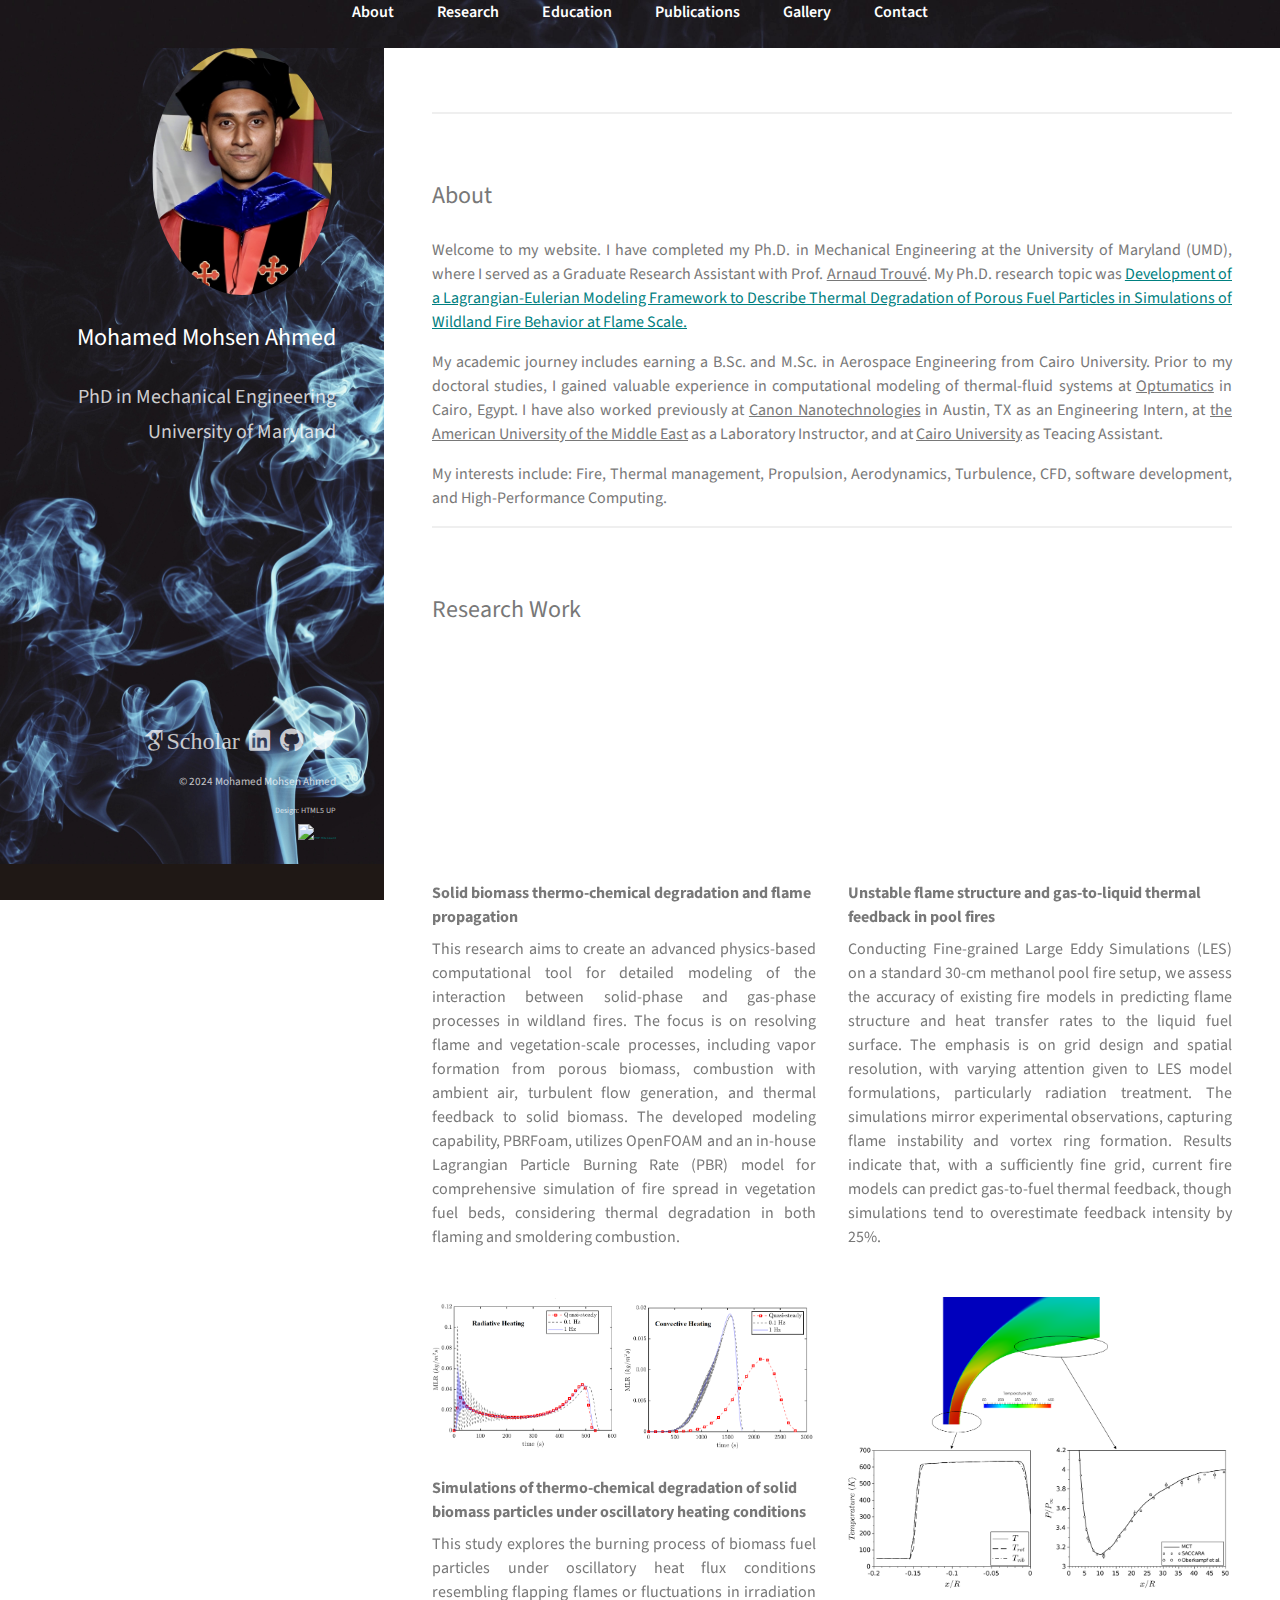
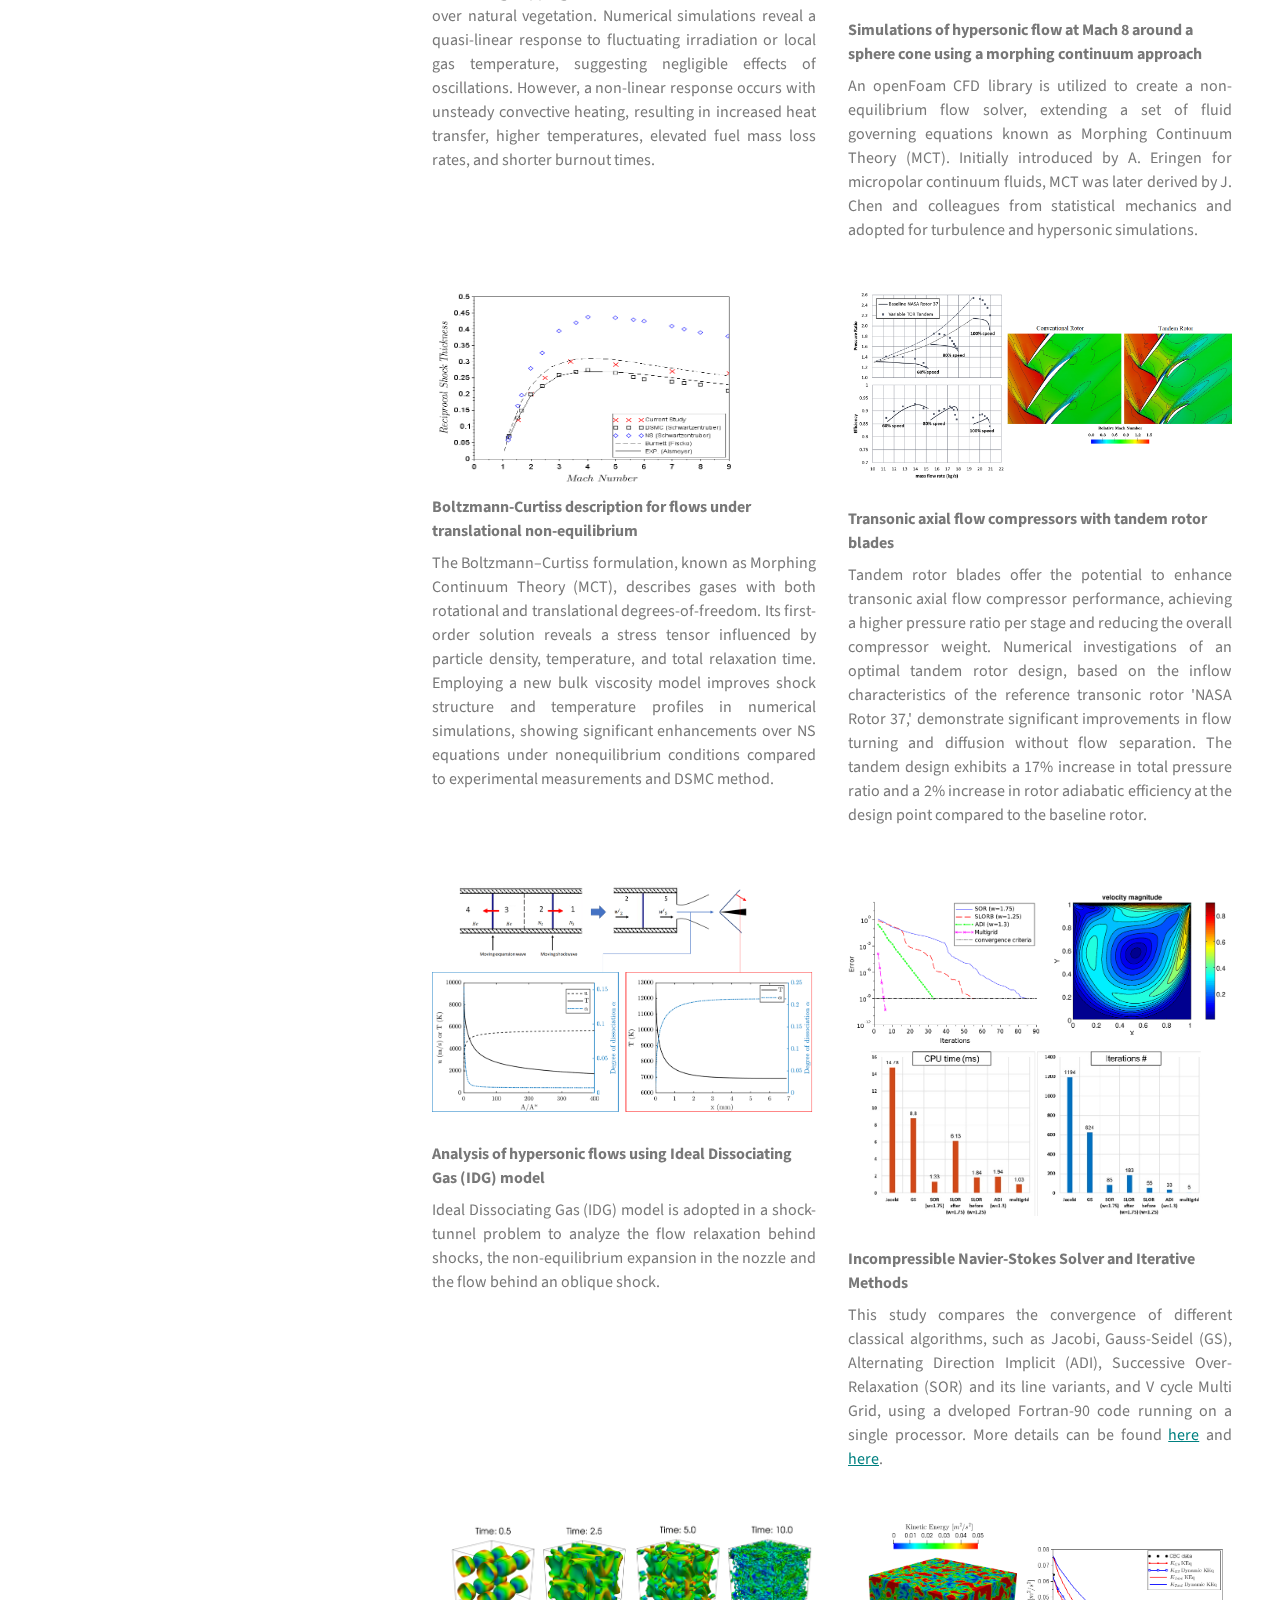
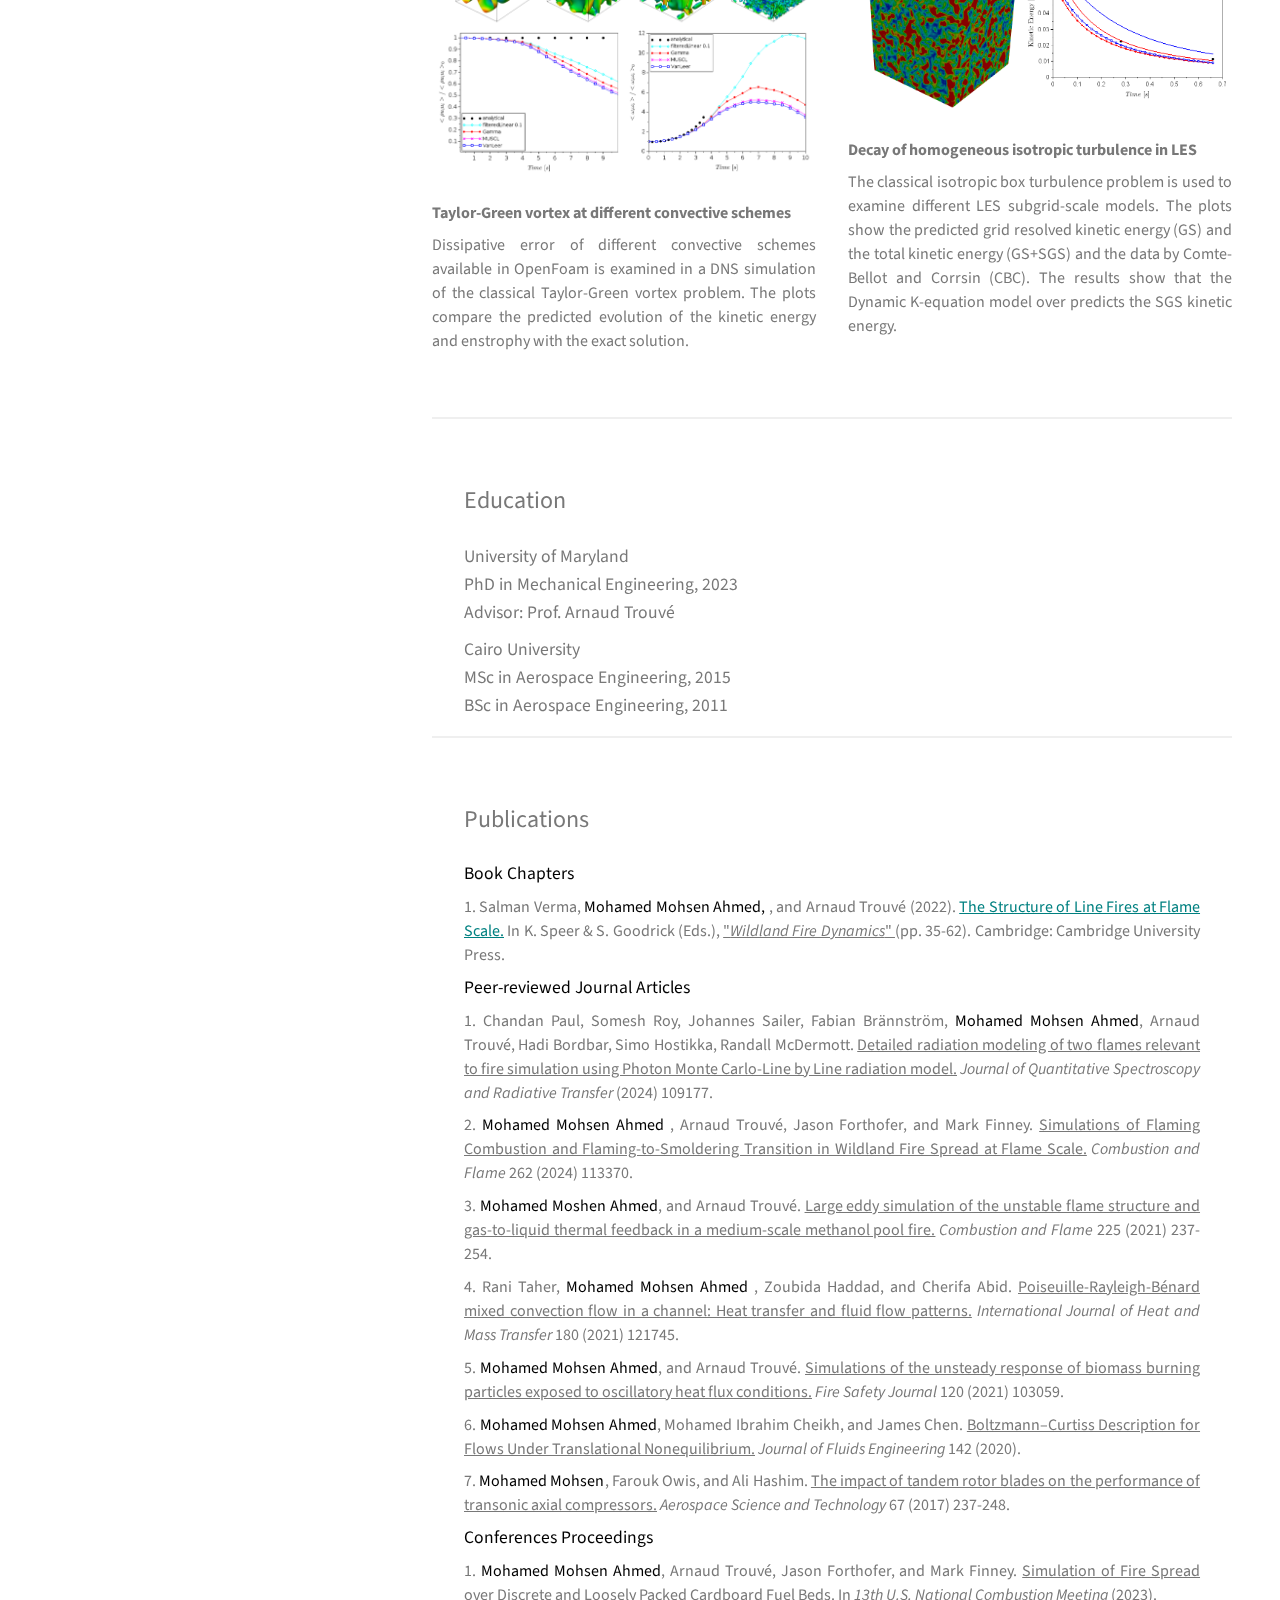
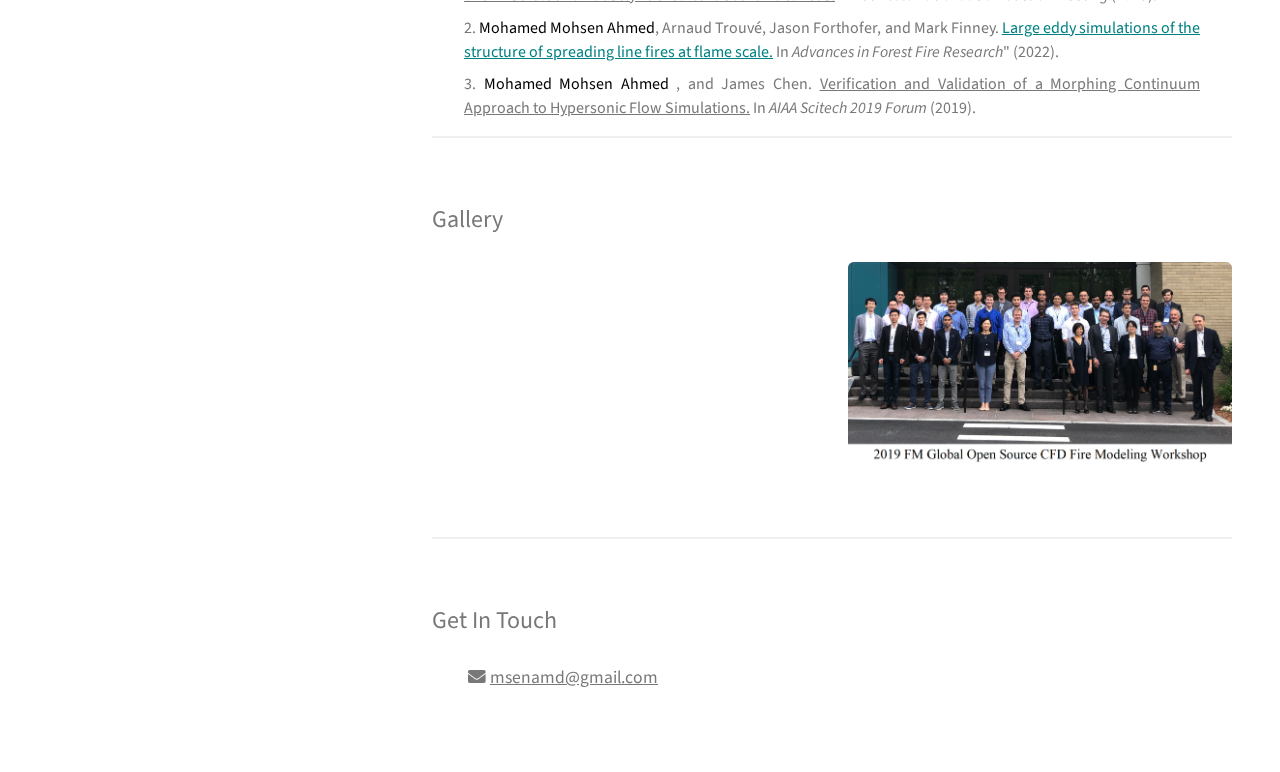
==== commit ef506447: "Update publication list" ====
--- a/index.html
+++ b/index.html
@@ -191,27 +191,31 @@
 								</p>
 								</p>
 								<p><ss>Peer-reviewed Journal Articles</ss></p>				
-								1. <ss>Mohamed Mohsen Ahmed, </ss>, Arnaud Trouvé, Jason Forthofer, and Mark Finney. <a href="https://doi.org/10.1016/j.combustflame.2024.113370" target="_blank" style="text-decoration: underline;">
+								1. Chandan Paul, Somesh Roy, Johannes Sailer, Fabian Brännström, <ss>Mohamed Mohsen Ahmed</ss>, Arnaud Trouvé, Hadi Bordbar, Simo Hostikka, Randall McDermott. <a href="https://doi.org/10.1016/j.jqsrt.2024.109177" target="_blank" style="text-decoration: underline;">
+								Detailed radiation modeling of two flames relevant to fire simulation using Photon Monte Carlo-Line by Line radiation model.</a>
+								<i>Journal of Quantitative Spectroscopy and Radiative Transfer</i> (2024) 109177.
+								</p>
+								2. <ss>Mohamed Mohsen Ahmed </ss>, Arnaud Trouvé, Jason Forthofer, and Mark Finney. <a href="https://doi.org/10.1016/j.combustflame.2024.113370" target="_blank" style="text-decoration: underline;">
 								Simulations of Flaming Combustion and Flaming-to-Smoldering Transition in Wildland Fire Spread at Flame Scale.</a>
 								<i>Combustion and Flame</i> 262 (2024) 113370.
 								</p>
-								2. <ss>Mohamed Moshen Ahmed</ss>, and Arnaud Trouvé. <a href="https://doi.org/10.1016/j.combustflame.2020.10.055" target="_blank" style="text-decoration: underline;">
+								3. <ss>Mohamed Moshen Ahmed</ss>, and Arnaud Trouvé. <a href="https://doi.org/10.1016/j.combustflame.2020.10.055" target="_blank" style="text-decoration: underline;">
 								Large eddy simulation of the unstable flame structure and gas-to-liquid thermal feedback in a medium-scale methanol pool fire.</a>
 								<i>Combustion and Flame</i> 225 (2021) 237-254.
 								</p>
-								3. Rani Taher, <ss> Mohamed Mohsen Ahmed Ahmed </ss>, Zoubida Haddad, and Cherifa Abid. <a href="https://doi.org/10.1016/j.ijheatmasstransfer.2021.121745" target="_blank" style="text-decoration: underline;">
+								4. Rani Taher, <ss> Mohamed Mohsen Ahmed </ss>, Zoubida Haddad, and Cherifa Abid. <a href="https://doi.org/10.1016/j.ijheatmasstransfer.2021.121745" target="_blank" style="text-decoration: underline;">
 								Poiseuille-Rayleigh-Bénard mixed convection flow in a channel: Heat transfer and fluid flow patterns.</a>
 								<i>International Journal of Heat and Mass Transfer</i> 180 (2021) 121745.
 								</p>								
-								4. <ss>Mohamed Mohsen Ahmed</ss>, and Arnaud Trouvé. <a href="https://doi.org/10.1016/j.firesaf.2020.103059" target="_blank" style="text-decoration: underline;">
+								5. <ss>Mohamed Mohsen Ahmed</ss>, and Arnaud Trouvé. <a href="https://doi.org/10.1016/j.firesaf.2020.103059" target="_blank" style="text-decoration: underline;">
 								Simulations of the unsteady response of biomass burning particles exposed to oscillatory heat flux conditions.</a>
 								<i>Fire Safety Journal</i> 120 (2021) 103059.
 								</p>
-								5. <ss>Mohamed Mohsen Ahmed</ss>, Mohamed Ibrahim Cheikh, and James Chen. <a href="https://doi.org/10.1115/1.4045761" target="_blank" style="text-decoration: underline;">
+								6. <ss>Mohamed Mohsen Ahmed</ss>, Mohamed Ibrahim Cheikh, and James Chen. <a href="https://doi.org/10.1115/1.4045761" target="_blank" style="text-decoration: underline;">
 								Boltzmann–Curtiss Description for Flows Under Translational Nonequilibrium.</a>
 								<i>Journal of Fluids Engineering</i> 142 (2020).
 								</p>
-								6. <ss>Mohamed Mohsen</ss>, Farouk Owis, and Ali Hashim. <a href="https://doi.org/10.1016/j.ast.2017.04.019" target="_blank" style="text-decoration: underline;">
+								7. <ss>Mohamed Mohsen</ss>, Farouk Owis, and Ali Hashim. <a href="https://doi.org/10.1016/j.ast.2017.04.019" target="_blank" style="text-decoration: underline;">
 								The impact of tandem rotor blades on the performance of transonic axial compressors.</a>
 								<i>Aerospace Science and Technology</i> 67 (2017) 237-248.
 								</p>
